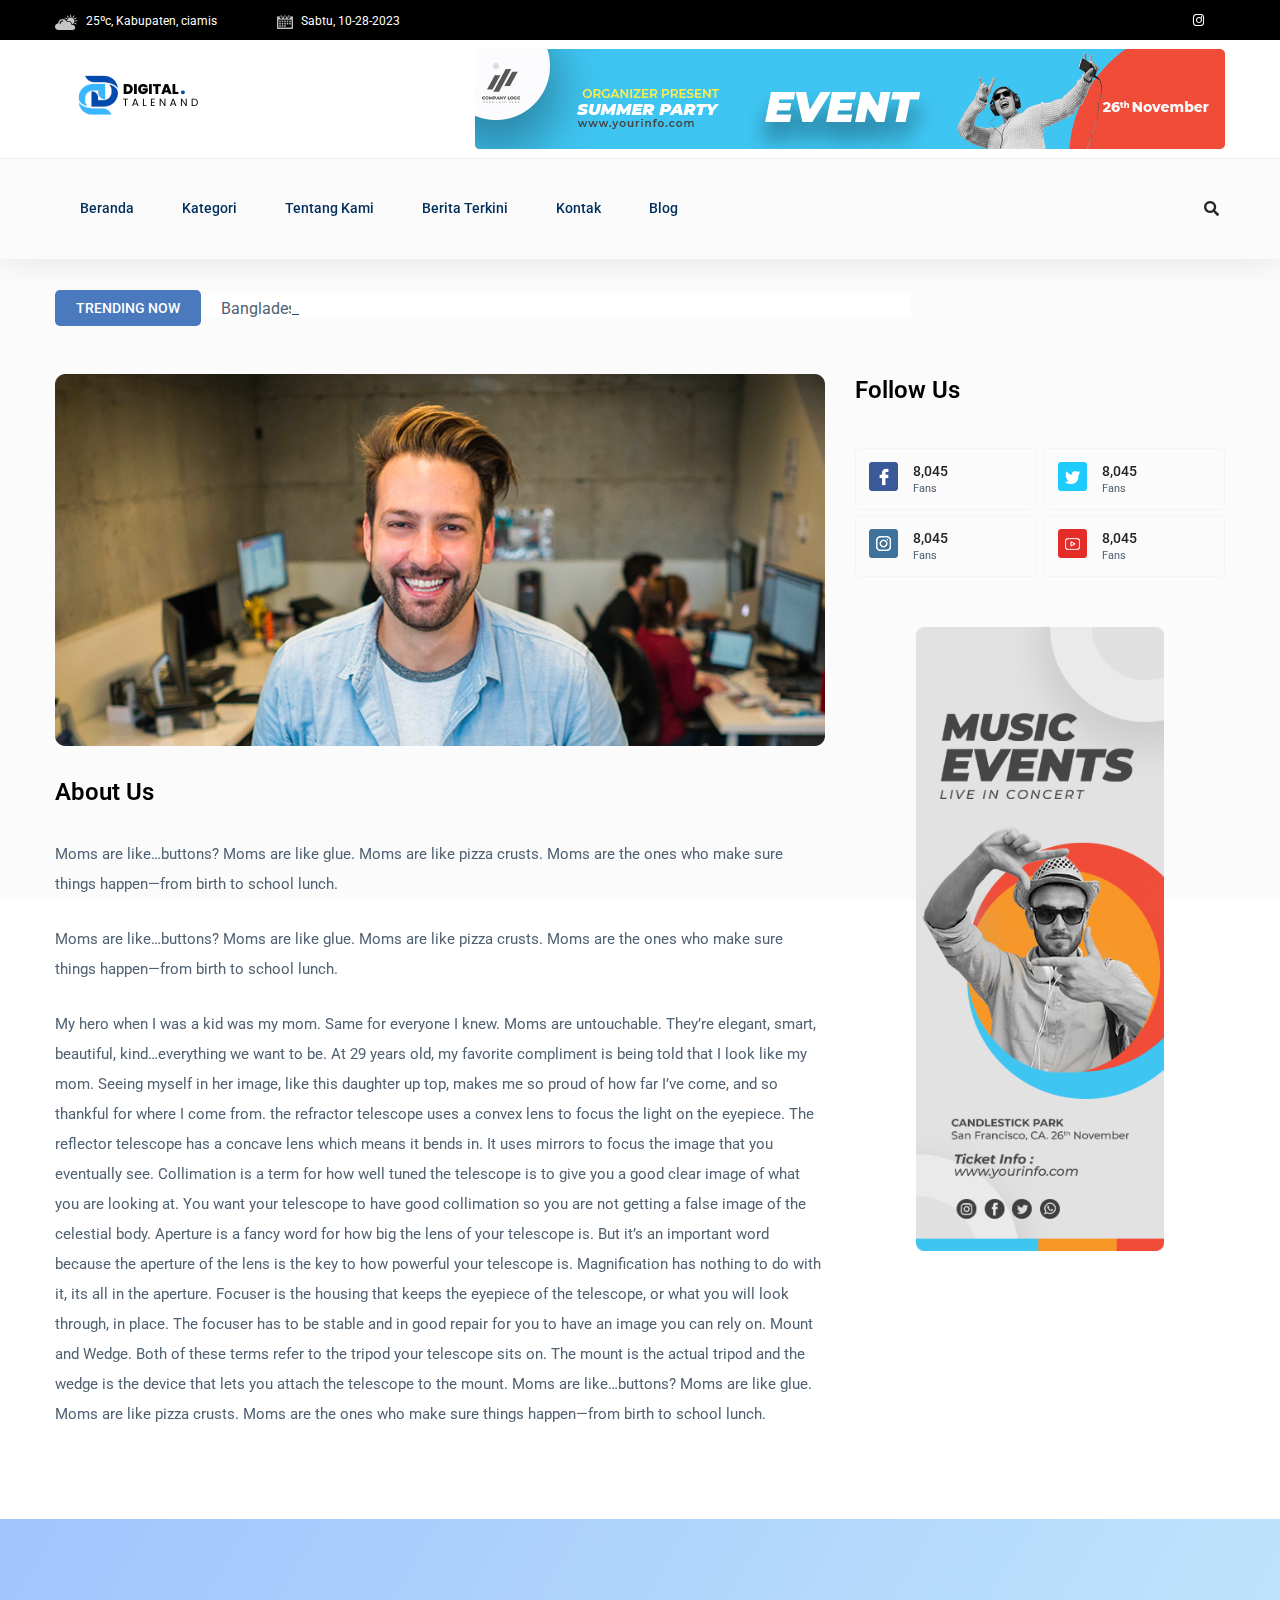
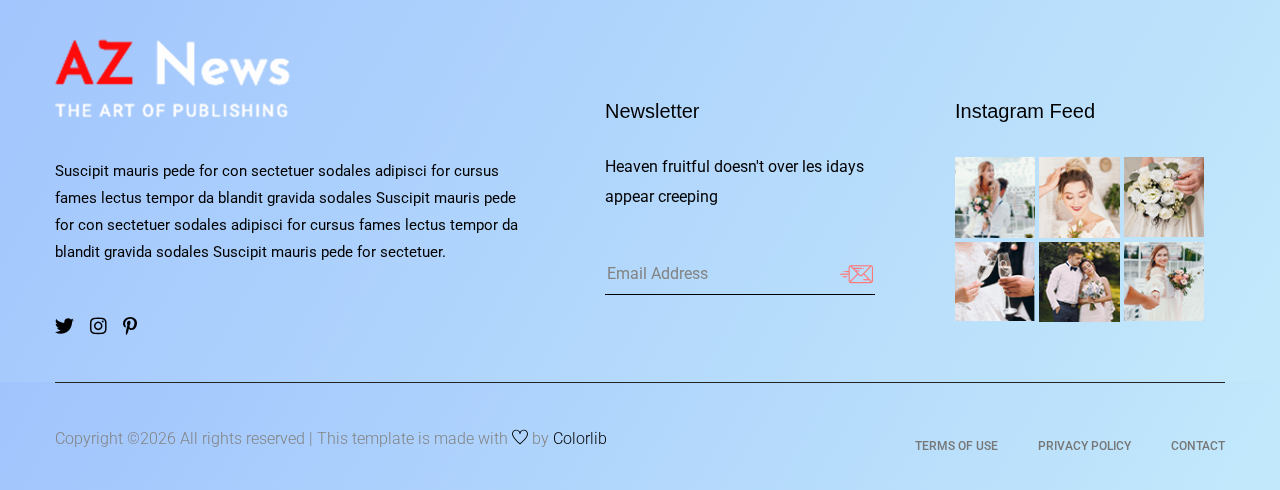
==== about.html @ 8aee2a00 "asas" ====
<!doctype html>
<html class="no-js" lang="zxx">
    <head>
        <meta charset="utf-8">
        <meta http-equiv="x-ua-compatible" content="ie=edge">
         <title>News HTML-5 Template </title>
        <meta name="description" content="">
        <meta name="viewport" content="width=device-width, initial-scale=1">
        <link rel="manifest" href="site.webmanifest">
		<link rel="shortcut icon" type="image/x-icon" href="assets/img/favicon.ico">
		<!-- CSS here -->
            <link rel="stylesheet" href="assets/css/bootstrap.min.css">
            <link rel="stylesheet" href="assets/css/owl.carousel.min.css">
            <link rel="stylesheet" href="assets/css/ticker-style.css">
            <link rel="stylesheet" href="assets/css/flaticon.css">
            <link rel="stylesheet" href="assets/css/slicknav.css">
            <link rel="stylesheet" href="assets/css/animate.min.css">
            <link rel="stylesheet" href="assets/css/magnific-popup.css">
            <link rel="stylesheet" href="assets/css/fontawesome-all.min.css">
            <link rel="stylesheet" href="assets/css/themify-icons.css">
            <link rel="stylesheet" href="assets/css/slick.css">
            <link rel="stylesheet" href="assets/css/nice-select.css">
            <link rel="stylesheet" href="assets/css/style.css">
            <link rel="stylesheet" href="assets/css/responsive.css">
   </head>

   <body>
       
    <div id="preloader-active">
        <div class="preloader d-flex align-items-center justify-content-center">
            <div class="preloader-inner position-relative">
                <div class="preloader-circle"></div>
                <div class="preloader-img pere-text">
                    <!-- <img src="assets/img/logo/logodigitalenand.png" alt="Logo Digital Talenand"> -->
                    <i class='bx bx-loader-circle bx-spin bx-lg' style="color: #086FFF;"></i>
                </div>
            </div>
        </div>
    </div> 
    <!-- Preloader Start -->

    <header>
        <!-- Header Start -->
       <div class="header-area">
            <div class="main-header ">
                <div class="header-top black-bg d-none d-md-block">
                   <div class="container">
                       <div class="col-xl-12">
                            <div class="row d-flex justify-content-between align-items-center">
                                <div class="header-info-left">
                                    <ul>     
                                        <li><img src="assets/img/icon/header_icon1.png" alt="">25ºc, Kabupaten, ciamis</li>
                                        <li><img src="assets/img/icon/header_icon2.png" alt="">Sabtu, 10-28-2023</li>
                                    </ul>
                                </div>
                                <div class="header-info-right">
                                    <ul class="header-social">    
                                        <li><a href="https://www.tiktok.com/@smkn1ciamis"  target="_blank"><i class='bx bxl-tiktok'></i></a></li>
                                        <li><a href="https://www.instagram.com/smknegeri1ciamis/" target="_blank"><i class="fab fa-instagram"></i></a></li>
                                        <li> <a href="https://www.youtube.com/@MultimediaSMKNegeri1Ciamis" target="_blank"><i class='bx bxl-youtube'></i></a></li>
                                    </ul>
                                </div>
                            </div>
                       </div>
                   </div>
                </div>
                <div class="header-mid d-none d-md-block">
                   <div class="container">
                        <div class="row d-flex align-items-center">
                            <!-- Logo -->
                            <div class="col-xl-3 col-lg-3 col-md-3">
                                <div class="logo">
                                    <a href="index.html"><img src="assets/img/logo/logodigitalenand.png" alt=""></a>
                                </div>
                            </div>
                            <div class="col-xl-9 col-lg-9 col-md-9">
                                <div class="header-banner f-right ">
                                    <img src="assets/img/hero/header_card.jpg" alt="">
                                </div>
                            </div>
                        </div>
                   </div>
                </div>
               <div class="header-bottom header-sticky">
                    <div class="container">
                        <div class="row align-items-center">
                            <div class="col-xl-10 col-lg-10 col-md-12 header-flex">
                                <!-- sticky -->
                                    <div class="sticky-logo">
                                        <a href="index.html"><img src="assets/img/logo/logodigitalenand.png" alt=""></a>
                                    </div>
                                <!-- Main-menu -->
                                <div class="main-menu d-none d-md-block">
                                    <nav>                  
                                        <ul id="navigation">    
                                            <li><a href="index.html"><i class='bx bx-home bx bx-xs' style="margin-right: 6px; display: inline-block;"></i>Beranda</a></li>
                                            <li><a href="categori.html"><i class='bx bxs-category bx-xs' style="margin-right: 6px; display: inline-block;"></i>Kategori</a></li>
                                            <li><a href="about.html"><i class='bx bx-infinite bx-xm' style="margin-right: 6px; display: inline-block;"></i>Tentang Kami</a></li>
                                            <li><a href="latest_news.html"><i class='bx bx-news bx-xs' style="margin-right: 6px; display: inline-block;"></i>Berita Terkini</a></li>
                                            <li><a href="contact.html"><i class='bx bxs-contact bx-xs' style="margin-right: 6px; display: inline-block;"></i>Kontak</a></li>
                                            <li><a href="#"><i class='bx bx-chevron-down bx-xs' style="margin-right: 6px; display: inline-block;"></i>Blog</a>
                                                <ul class="submenu">
                                                    <li><a href="elements.html">Terkait Element</a></li>
                                                    <li><a href="blog.html">Sport</a></li>
                                                    <li><a href="single-blog.html">Teknologi</a></li>
                                                    <li><a href="details.html">Detail</a></li>
                                                </ul>
                                            </li>
                                        </ul>
                                    </nav>
                                </div>
                            </div>             
                            <div class="col-xl-2 col-lg-2 col-md-4">
                                <div class="header-right-btn f-right d-none d-lg-block">
                                    <i class="fas fa-search special-tag"></i>
                                    <div class="d-inline-block search-box">
                                        <form action="#">
                                            <input type="text" placeholder="Search..." class="p-3 border border-primary rounded">
                                        </form>
                                    </div>
                                </div>
                            </div>
                            <!-- Mobile Menu -->
                            <div class="col-12">
                                <div class="mobile_menu d-block d-md-none"></div>
                            </div>
                        </div>
                    </div>
               </div>
            </div>
       </div>
        <!-- Header End -->
    </header>
    
    <main>
        <!-- About US Start -->
        <div class="about-area">
            <div class="container">
                    <!-- Hot Aimated News Tittle-->
                    <div class="row">
                        <div class="col-lg-12">
                            <div class="trending-tittle">
                                <strong>Trending now</strong>
                                <!-- <p>Rem ipsum dolor sit amet, consectetur adipisicing elit.</p> -->
                                <div class="trending-animated">
                                    <ul id="js-news" class="js-hidden">
                                        <li class="news-item">Bangladesh dolor sit amet, consectetur adipisicing elit.</li>
                                        <li class="news-item">Spondon IT sit amet, consectetur.......</li>
                                        <li class="news-item">Rem ipsum dolor sit amet, consectetur adipisicing elit.</li>
                                    </ul>
                                </div>
                                
                            </div>
                        </div>
                    </div>
                   <div class="row">
                        <div class="col-lg-8">
                            <!-- Trending Tittle -->
                                    <div class="about-right mb-90">
                                        <div class="about-img">
                                            <img src="assets/img/post/about_heor.jpg" alt="">
                                        </div>
                                        <div class="section-tittle mb-30 pt-30">
                                            <h3>About Us</h3>
                                        </div>
                                        <div class="about-prea">
                                            <p class="about-pera1 mb-25">Moms are like…buttons? Moms are like glue. Moms are like pizza crusts. Moms are the ones who make sure things happen—from birth to school lunch.</p>
                                            <p class="about-pera1 mb-25">Moms are like…buttons? Moms are like glue. Moms are like pizza crusts. Moms are the ones who make sure things happen—from birth to school lunch.</p>
                                            <p class="about-pera1 mb-25">
                                                My hero when I was a kid was my mom. Same for everyone I knew. Moms are untouchable. They’re elegant, smart, beautiful, kind…everything we want to be. At 29 years old, my favorite compliment is being told that I look like my mom. Seeing myself in her image, like this daughter up top, makes me so proud of how far I’ve come, and so thankful for where I come from.
                                                the refractor telescope uses a convex lens to focus the light on the eyepiece.
                                                The reflector telescope has a concave lens which means it bends in. It uses mirrors to focus the image that you eventually see.
                                                Collimation is a term for how well tuned the telescope is to give you a good clear image of what you are looking at. You want your telescope to have good collimation so you are not getting a false image of the celestial body.
                                                Aperture is a fancy word for how big the lens of your telescope is. But it’s an important word because the aperture of the lens is the key to how powerful your telescope is. Magnification has nothing to do with it, its all in the aperture.
                                                Focuser is the housing that keeps the eyepiece of the telescope, or what you will look through, in place. The focuser has to be stable and in good repair for you to have an image you can rely on.
                                                Mount and Wedge. Both of these terms refer to the tripod your telescope sits on. The mount is the actual tripod and the wedge is the device that lets you attach the telescope to the mount.
                                                Moms are like…buttons? Moms are like glue. Moms are like pizza crusts. Moms are the ones who make sure things happen—from birth to school lunch.</p>
                                        </div>
                                    </div>
                        </div>
                        <div class="col-lg-4">
                            <!-- Section Tittle -->
                            <div class="section-tittle mb-40">
                                <h3>Follow Us</h3>
                            </div>
                            <!-- Flow Socail -->
                            <div class="single-follow mb-45">
                                <div class="single-box">
                                    <div class="follow-us d-flex align-items-center">
                                        <div class="follow-social">
                                            <a href="#"><img src="assets/img/news/icon-fb.png" alt=""></a>
                                        </div>
                                        <div class="follow-count">  
                                            <span>8,045</span>
                                            <p>Fans</p>
                                        </div>
                                    </div> 
                                    <div class="follow-us d-flex align-items-center">
                                        <div class="follow-social">
                                            <a href="#"><img src="assets/img/news/icon-tw.png" alt=""></a>
                                        </div>
                                        <div class="follow-count">
                                            <span>8,045</span>
                                            <p>Fans</p>
                                        </div>
                                    </div>
                                        <div class="follow-us d-flex align-items-center">
                                        <div class="follow-social">
                                            <a href="#"><img src="assets/img/news/icon-ins.png" alt=""></a>
                                        </div>
                                        <div class="follow-count">
                                            <span>8,045</span>
                                            <p>Fans</p>
                                        </div>
                                    </div>
                                    <div class="follow-us d-flex align-items-center">
                                        <div class="follow-social">
                                            <a href="#"><img src="assets/img/news/icon-yo.png" alt=""></a>
                                        </div>
                                        <div class="follow-count">
                                            <span>8,045</span>
                                            <p>Fans</p>
                                        </div>
                                    </div>
                                </div>
                            </div>
                            <!-- New Poster -->
                            <div class="news-poster d-none d-lg-block">
                                <img src="assets/img/news/news_card.jpg" alt="">
                            </div>
                        </div>
                   </div>
            </div>
        </div>
        <!-- About US End -->
    </main>
   <footer>
       <!-- Footer Start-->
       <div class="footer-area footer-padding fix">
            <div class="container">
                <div class="row d-flex justify-content-between">
                    <div class="col-xl-5 col-lg-5 col-md-7 col-sm-12">
                        <div class="single-footer-caption">
                            <div class="single-footer-caption">
                                <!-- logo -->
                                <div class="footer-logo">
                                    <a href="index.html"><img src="assets/img/logo/logo2_footer.png" alt=""></a>
                                </div>
                                <div class="footer-tittle">
                                    <div class="footer-pera">
                                        <p>Suscipit mauris pede for con sectetuer sodales adipisci for cursus fames lectus tempor da blandit gravida sodales  Suscipit mauris pede for con sectetuer sodales adipisci for cursus fames lectus tempor da blandit gravida sodales  Suscipit mauris pede for sectetuer.</p>
                                    </div>
                                </div>
                                <!-- social -->
                                <div class="footer-social">
                                    <a href="#"><i class="fab fa-twitter"></i></a>
                                    <a href="#"><i class="fab fa-instagram"></i></a>
                                    <a href="#"><i class="fab fa-pinterest-p"></i></a>
                                </div>
                            </div>
                        </div>
                    </div>
                    <div class="col-xl-3 col-lg-3 col-md-4  col-sm-6">
                        <div class="single-footer-caption mt-60">
                            <div class="footer-tittle">
                                <h4>Newsletter</h4>
                                <p>Heaven fruitful doesn't over les idays appear creeping</p>
                                <!-- Form -->
                                <div class="footer-form" >
                                    <div id="mc_embed_signup">
                                        <form target="_blank" action="https://spondonit.us12.list-manage.com/subscribe/post?u=1462626880ade1ac87bd9c93a&amp;id=92a4423d01"
                                        method="get" class="subscribe_form relative mail_part">
                                            <input type="email" name="email" id="newsletter-form-email" placeholder="Email Address"
                                            class="placeholder hide-on-focus" onfocus="this.placeholder = ''"
                                            onblur="this.placeholder = ' Email Address '">
                                            <div class="form-icon">
                                            <button type="submit" name="submit" id="newsletter-submit"
                                            class="email_icon newsletter-submit button-contactForm"><img src="assets/img/logo/form-iocn.png" alt=""></button>
                                            </div>
                                            <div class="mt-10 info"></div>
                                        </form>
                                    </div>
                                </div>
                            </div>
                        </div>
                    </div>
                    <div class="col-xl-3 col-lg-3 col-md-5 col-sm-6">
                        <div class="single-footer-caption mb-50 mt-60">
                            <div class="footer-tittle">
                                <h4>Instagram Feed</h4>
                            </div>
                            <div class="instagram-gellay">
                                <ul class="insta-feed">
                                    <li><a href="#"><img src="assets/img/post/instra1.jpg" alt=""></a></li>
                                    <li><a href="#"><img src="assets/img/post/instra2.jpg" alt=""></a></li>
                                    <li><a href="#"><img src="assets/img/post/instra3.jpg" alt=""></a></li>
                                    <li><a href="#"><img src="assets/img/post/instra4.jpg" alt=""></a></li>
                                    <li><a href="#"><img src="assets/img/post/instra5.jpg" alt=""></a></li>
                                    <li><a href="#"><img src="assets/img/post/instra6.jpg" alt=""></a></li>
                                </ul>
                            </div>
                        </div>
                    </div>
                </div>
            </div>
        </div>
       <!-- footer-bottom aera -->
       <div class="footer-bottom-area">
           <div class="container">
               <div class="footer-border">
                    <div class="row d-flex align-items-center justify-content-between">
                        <div class="col-lg-6">
                            <div class="footer-copy-right">
                                <p><!-- Link back to Colorlib can't be removed. Template is licensed under CC BY 3.0. -->
  Copyright &copy;<script>document.write(new Date().getFullYear());</script> All rights reserved | This template is made with <i class="ti-heart" aria-hidden="true"></i> by <a href="https://colorlib.com" target="_blank">Colorlib</a>
  <!-- Link back to Colorlib can't be removed. Template is licensed under CC BY 3.0. --></p>
                            </div>
                        </div>
                        <div class="col-lg-6">
                            <div class="footer-menu f-right">
                                <ul>                             
                                    <li><a href="#">Terms of use</a></li>
                                    <li><a href="#">Privacy Policy</a></li>
                                    <li><a href="#">Contact</a></li>
                                </ul>
                            </div>
                        </div>
                    </div>
               </div>
           </div>
       </div>
       <!-- Footer End-->
   </footer>
   
	<!-- JS here -->
	
		<!-- All JS Custom Plugins Link Here here -->
        <script src="./assets/js/vendor/modernizr-3.5.0.min.js"></script>
		<!-- Jquery, Popper, Bootstrap -->
		<script src="./assets/js/vendor/jquery-1.12.4.min.js"></script>
        <script src="./assets/js/popper.min.js"></script>
        <script src="./assets/js/bootstrap.min.js"></script>
	    <!-- Jquery Mobile Menu -->
        <script src="./assets/js/jquery.slicknav.min.js"></script>

		<!-- Jquery Slick , Owl-Carousel Plugins -->
        <script src="./assets/js/owl.carousel.min.js"></script>
        <script src="./assets/js/slick.min.js"></script>
        <!-- Date Picker -->
        <script src="./assets/js/gijgo.min.js"></script>
		<!-- One Page, Animated-HeadLin -->
        <script src="./assets/js/wow.min.js"></script>
		<script src="./assets/js/animated.headline.js"></script>
        <script src="./assets/js/jquery.magnific-popup.js"></script>

        <!-- Breaking New Pluging -->
        <script src="./assets/js/jquery.ticker.js"></script>
        <script src="./assets/js/site.js"></script>

		<!-- Scrollup, nice-select, sticky -->
        <script src="./assets/js/jquery.scrollUp.min.js"></script>
        <script src="./assets/js/jquery.nice-select.min.js"></script>
		<script src="./assets/js/jquery.sticky.js"></script>
        
        <!-- contact js -->
        <script src="./assets/js/contact.js"></script>
        <script src="./assets/js/jquery.form.js"></script>
        <script src="./assets/js/jquery.validate.min.js"></script>
        <script src="./assets/js/mail-script.js"></script>
        <script src="./assets/js/jquery.ajaxchimp.min.js"></script>
        
		<!-- Jquery Plugins, main Jquery -->	
        <script src="./assets/js/plugins.js"></script>
        <script src="./assets/js/main.js"></script>
    </body>
</html>
---- assets/css/ticker-style.css ----
/* Ticker Styling */
.ticker-wrapper.has-js {
    margin: 0;
    padding: 0;
    width: 780px;
    height: 32px;
    display: block;
    -webkit-border-radius: 15px;
    -moz-border-radius: 15px;
    border-radius: 15px;
    background-color:inherit;
    font-size: inherit;
}
.ticker {
    width: 710px;
    height: 23px;
    display: block;
    position: relative;
    overflow: hidden;
    background-color: #fff;
    @media #{$xs}{
        width: 200px;
    }
}
.ticker-title {
padding-top: 9px;
color: #990000;
font-weight: bold;
background-color: #fff;
text-transform: capitalize;
}
.ticker-content {
    margin: 0px;
    /* padding-top: 9px; */
    position: absolute;
    color: #506172;
    font-weight: normal;
    background-color: #fff;
    overflow: hidden;
    white-space: nowrap;
    font-family: "Roboto",sans-serif;
    font-size: 16px;
}
.ticker-content:focus {
 none;
}
.ticker-content a {
text-decoration: none;
color: #1F527B;
}
.ticker-content a:hover {
text-decoration: underline;
color: #0D3059;
}
.ticker-swipe {
padding-top: 9px;
position: absolute;
top: 0px;
background-color: #fff;
display: block;
width: 800px;
height: 23px;
}
.ticker-swipe span {
margin-left: 1px;
background-color: #fff;
border-bottom: 1px solid #1F527B;
height: 12px;
width: 7px;
display: block;
}
.ticker-controls {
padding: 8px 0px 0px 0px;
list-style-type: none;
float: left;
}
.ticker-controls li {
padding: 0px;
margin-left: 5px;
float: left;
cursor: pointer;
height: 16px;
width: 16px;
display: block;
}

.ticker-controls li.jnt-play-pause {
background-image: url('../images/controls.png');
background-position: 32px 16px;
}
.ticker-controls li.jnt-play-pause.over {
background-position: 32px 32px;
}
.ticker-controls li.jnt-play-pause.down {
background-position: 32px 0px;
}
.ticker-controls li.jnt-play-pause.paused {
background-image: url('../images/controls.png');
background-position: 48px 16px;
}
.ticker-controls li.jnt-play-pause.paused.over {
background-position: 48px 32px;
}
.ticker-controls li.jnt-play-pause.paused.down {
background-position: 48px 0px;
}
.ticker-controls li.jnt-prev {
background-image: url('../images/controls.png');
background-position: 0px 16px;
}
.ticker-controls li.jnt-prev.over {
background-position: 0px 32px;
}
.ticker-controls li.jnt-prev.down {
background-position: 0px 0px;
}
.ticker-controls li.jnt-next {
background-image: url('../images/controls.png');
background-position: 16px 16px;
}
.ticker-controls li.jnt-next.over {
background-position: 16px 32px;
}
.ticker-controls li.jnt-next.down {
background-position: 16px 0px;
}
.js-hidden {
display: none;
}
.no-js-news {
padding: 10px 0px 0px 45px;
color: #fff;
}
.left .ticker-swipe {
/*left: 80px;*/
}
.left .ticker-controls, .left .ticker-content, .left .ticker-title, .left .ticker {
float: left;
}
.left .ticker-controls {
padding-left: 6px;
}
.right .ticker-swipe {
/*right: 80px;*/
}
.right .ticker-controls, .right .ticker-content, .right .ticker-title, .right .ticker {
float: right;
}
.right .ticker-controls {
padding-right: 6px;
}
---- assets/css/flaticon.css ----
/*
  	Flaticon icon font: Flaticon
  	Creation date: 10/02/2020 05:05
  	*/

@font-face {
  font-family: "Flaticon";
  src: url("../fonts/Flaticon.eot");
  src: url("../fonts/Flaticon.eot?#iefix") format("embedded-opentype"),
       url("../fonts/Flaticon.woff2") format("woff2"),
       url("../fonts/Flaticon.woff") format("woff"),
       url("../fonts/Flaticon.ttf") format("truetype"),
       url("../fonts/Flaticon.svg#Flaticon") format("svg");
  font-weight: normal;
  font-style: normal;
}

@media screen and (-webkit-min-device-pixel-ratio:0) {
  @font-face {
    font-family: "Flaticon";
    src: url("../fonts/Flaticon.svg#Flaticon") format("svg");
  }
}

[class^="flaticon-"]:before, [class*=" flaticon-"]:before,
[class^="flaticon-"]:after, [class*=" flaticon-"]:after {   
  font-family: Flaticon;
}

.flaticon-arrow:before { content: "\f100"; }
---- assets/css/themify-icons.css ----
@font-face {
	font-family: 'themify';
	src:url('../fonts/themify.eot?-fvbane');


	src:url('../fonts/themify.eot?#iefix-fvbane') format('embedded-opentype'),
		url('../fonts/themify.woff?-fvbane') format('woff'),
		url('../fonts/themify.ttf?-fvbane') format('truetype'),
		url('../fonts/themify.svg?-fvbane#themify') format('svg');
	font-weight: normal;
	font-style: normal;
}

[class^="ti-"], [class*=" ti-"] {
	font-family: 'themify';
	speak: none;
	font-style: normal;
	font-weight: normal;
	font-variant: normal;
	text-transform: none;
	line-height: 1;

	/* Better Font Rendering =========== */
	-webkit-font-smoothing: antialiased;
	-moz-osx-font-smoothing: grayscale;
}

.ti-wand:before {
	content: "\e600";
}
.ti-volume:before {
	content: "\e601";
}
.ti-user:before {
	content: "\e602";
}
.ti-unlock:before {
	content: "\e603";
}
.ti-unlink:before {
	content: "\e604";
}
.ti-trash:before {
	content: "\e605";
}
.ti-thought:before {
	content: "\e606";
}
.ti-target:before {
	content: "\e607";
}
.ti-tag:before {
	content: "\e608";
}
.ti-tablet:before {
	content: "\e609";
}
.ti-star:before {
	content: "\e60a";
}
.ti-spray:before {
	content: "\e60b";
}
.ti-signal:before {
	content: "\e60c";
}
.ti-shopping-cart:before {
	content: "\e60d";
}
.ti-shopping-cart-full:before {
	content: "\e60e";
}
.ti-settings:before {
	content: "\e60f";
}
.ti-search:before {
	content: "\e610";
}
.ti-zoom-in:before {
	content: "\e611";
}
.ti-zoom-out:before {
	content: "\e612";
}
.ti-cut:before {
	content: "\e613";
}
.ti-ruler:before {
	content: "\e614";
}
.ti-ruler-pencil:before {
	content: "\e615";
}
.ti-ruler-alt:before {
	content: "\e616";
}
.ti-bookmark:before {
	content: "\e617";
}
.ti-bookmark-alt:before {
	content: "\e618";
}
.ti-reload:before {
	content: "\e619";
}
.ti-plus:before {
	content: "\e61a";
}
.ti-pin:before {
	content: "\e61b";
}
.ti-pencil:before {
	content: "\e61c";
}
.ti-pencil-alt:before {
	content: "\e61d";
}
.ti-paint-roller:before {
	content: "\e61e";
}
.ti-paint-bucket:before {
	content: "\e61f";
}
.ti-na:before {
	content: "\e620";
}
.ti-mobile:before {
	content: "\e621";
}
.ti-minus:before {
	content: "\e622";
}
.ti-medall:before {
	content: "\e623";
}
.ti-medall-alt:before {
	content: "\e624";
}
.ti-marker:before {
	content: "\e625";
}
.ti-marker-alt:before {
	content: "\e626";
}
.ti-arrow-up:before {
	content: "\e627";
}
.ti-arrow-right:before {
	content: "\e628";
}
.ti-arrow-left:before {
	content: "\e629";
}
.ti-arrow-down:before {
	content: "\e62a";
}
.ti-lock:before {
	content: "\e62b";
}
.ti-location-arrow:before {
	content: "\e62c";
}
.ti-link:before {
	content: "\e62d";
}
.ti-layout:before {
	content: "\e62e";
}
.ti-layers:before {
	content: "\e62f";
}
.ti-layers-alt:before {
	content: "\e630";
}
.ti-key:before {
	content: "\e631";
}
.ti-import:before {
	content: "\e632";
}
.ti-image:before {
	content: "\e633";
}
.ti-heart:before {
	content: "\e634";
}
.ti-heart-broken:before {
	content: "\e635";
}
.ti-hand-stop:before {
	content: "\e636";
}
.ti-hand-open:before {
	content: "\e637";
}
.ti-hand-drag:before {
	content: "\e638";
}
.ti-folder:before {
	content: "\e639";
}
.ti-flag:before {
	content: "\e63a";
}
.ti-flag-alt:before {
	content: "\e63b";
}
.ti-flag-alt-2:before {
	content: "\e63c";
}
.ti-eye:before {
	content: "\e63d";
}
.ti-export:before {
	content: "\e63e";
}
.ti-exchange-vertical:before {
	content: "\e63f";
}
.ti-desktop:before {
	content: "\e640";
}
.ti-cup:before {
	content: "\e641";
}
.ti-crown:before {
	content: "\e642";
}
.ti-comments:before {
	content: "\e643";
}
.ti-comment:before {
	content: "\e644";
}
.ti-comment-alt:before {
	content: "\e645";
}
.ti-close:before {
	content: "\e646";
}
.ti-clip:before {
	content: "\e647";
}
.ti-angle-up:before {
	content: "\e648";
}
.ti-angle-right:before {
	content: "\e649";
}
.ti-angle-left:before {
	content: "\e64a";
}
.ti-angle-down:before {
	content: "\e64b";
}
.ti-check:before {
	content: "\e64c";
}
.ti-check-box:before {
	content: "\e64d";
}
.ti-camera:before {
	content: "\e64e";
}
.ti-announcement:before {
	content: "\e64f";
}
.ti-brush:before {
	content: "\e650";
}
.ti-briefcase:before {
	content: "\e651";
}
.ti-bolt:before {
	content: "\e652";
}
.ti-bolt-alt:before {
	content: "\e653";
}
.ti-blackboard:before {
	content: "\e654";
}
.ti-bag:before {
	content: "\e655";
}
.ti-move:before {
	content: "\e656";
}
.ti-arrows-vertical:before {
	content: "\e657";
}
.ti-arrows-horizontal:before {
	content: "\e658";
}
.ti-fullscreen:before {
	content: "\e659";
}
.ti-arrow-top-right:before {
	content: "\e65a";
}
.ti-arrow-top-left:before {
	content: "\e65b";
}
.ti-arrow-circle-up:before {
	content: "\e65c";
}
.ti-arrow-circle-right:before {
	content: "\e65d";
}
.ti-arrow-circle-left:before {
	content: "\e65e";
}
.ti-arrow-circle-down:before {
	content: "\e65f";
}
.ti-angle-double-up:before {
	content: "\e660";
}
.ti-angle-double-right:before {
	content: "\e661";
}
.ti-angle-double-left:before {
	content: "\e662";
}
.ti-angle-double-down:before {
	content: "\e663";
}
.ti-zip:before {
	content: "\e664";
}
.ti-world:before {
	content: "\e665";
}
.ti-wheelchair:before {
	content: "\e666";
}
.ti-view-list:before {
	content: "\e667";
}
.ti-view-list-alt:before {
	content: "\e668";
}
.ti-view-grid:before {
	content: "\e669";
}
.ti-uppercase:before {
	content: "\e66a";
}
.ti-upload:before {
	content: "\e66b";
}
.ti-underline:before {
	content: "\e66c";
}
.ti-truck:before {
	content: "\e66d";
}
.ti-timer:before {
	content: "\e66e";
}
.ti-ticket:before {
	content: "\e66f";
}
.ti-thumb-up:before {
	content: "\e670";
}
.ti-thumb-down:before {
	content: "\e671";
}
.ti-text:before {
	content: "\e672";
}
.ti-stats-up:before {
	content: "\e673";
}
.ti-stats-down:before {
	content: "\e674";
}
.ti-split-v:before {
	content: "\e675";
}
.ti-split-h:before {
	content: "\e676";
}
.ti-smallcap:before {
	content: "\e677";
}
.ti-shine:before {
	content: "\e678";
}
.ti-shift-right:before {
	content: "\e679";
}
.ti-shift-left:before {
	content: "\e67a";
}
.ti-shield:before {
	content: "\e67b";
}
.ti-notepad:before {
	content: "\e67c";
}
.ti-server:before {
	content: "\e67d";
}
.ti-quote-right:before {
	content: "\e67e";
}
.ti-quote-left:before {
	content: "\e67f";
}
.ti-pulse:before {
	content: "\e680";
}
.ti-printer:before {
	content: "\e681";
}
.ti-power-off:before {
	content: "\e682";
}
.ti-plug:before {
	content: "\e683";
}
.ti-pie-chart:before {
	content: "\e684";
}
.ti-paragraph:before {
	content: "\e685";
}
.ti-panel:before {
	content: "\e686";
}
.ti-package:before {
	content: "\e687";
}
.ti-music:before {
	content: "\e688";
}
.ti-music-alt:before {
	content: "\e689";
}
.ti-mouse:before {
	content: "\e68a";
}
.ti-mouse-alt:before {
	content: "\e68b";
}
.ti-money:before {
	content: "\e68c";
}
.ti-microphone:before {
	content: "\e68d";
}
.ti-menu:before {
	content: "\e68e";
}
.ti-menu-alt:before {
	content: "\e68f";
}
.ti-map:before {
	content: "\e690";
}
.ti-map-alt:before {
	content: "\e691";
}
.ti-loop:before {
	content: "\e692";
}
.ti-location-pin:before {
	content: "\e693";
}
.ti-list:before {
	content: "\e694";
}
.ti-light-bulb:before {
	content: "\e695";
}
.ti-Italic:before {
	content: "\e696";
}
.ti-info:before {
	content: "\e697";
}
.ti-infinite:before {
	content: "\e698";
}
.ti-id-badge:before {
	content: "\e699";
}
.ti-hummer:before {
	content: "\e69a";
}
.ti-home:before {
	content: "\e69b";
}
.ti-help:before {
	content: "\e69c";
}
.ti-headphone:before {
	content: "\e69d";
}
.ti-harddrives:before {
	content: "\e69e";
}
.ti-harddrive:before {
	content: "\e69f";
}
.ti-gift:before {
	content: "\e6a0";
}
.ti-game:before {
	content: "\e6a1";
}
.ti-filter:before {
	content: "\e6a2";
}
.ti-files:before {
	content: "\e6a3";
}
.ti-file:before {
	content: "\e6a4";
}
.ti-eraser:before {
	content: "\e6a5";
}
.ti-envelope:before {
	content: "\e6a6";
}
.ti-download:before {
	content: "\e6a7";
}
.ti-direction:before {
	content: "\e6a8";
}
.ti-direction-alt:before {
	content: "\e6a9";
}
.ti-dashboard:before {
	content: "\e6aa";
}
.ti-control-stop:before {
	content: "\e6ab";
}
.ti-control-shuffle:before {
	content: "\e6ac";
}
.ti-control-play:before {
	content: "\e6ad";
}
.ti-control-pause:before {
	content: "\e6ae";
}
.ti-control-forward:before {
	content: "\e6af";
}
.ti-control-backward:before {
	content: "\e6b0";
}
.ti-cloud:before {
	content: "\e6b1";
}
.ti-cloud-up:before {
	content: "\e6b2";
}
.ti-cloud-down:before {
	content: "\e6b3";
}
.ti-clipboard:before {
	content: "\e6b4";
}
.ti-car:before {
	content: "\e6b5";
}
.ti-calendar:before {
	content: "\e6b6";
}
.ti-book:before {
	content: "\e6b7";
}
.ti-bell:before {
	content: "\e6b8";
}
.ti-basketball:before {
	content: "\e6b9";
}
.ti-bar-chart:before {
	content: "\e6ba";
}
.ti-bar-chart-alt:before {
	content: "\e6bb";
}
.ti-back-right:before {
	content: "\e6bc";
}
.ti-back-left:before {
	content: "\e6bd";
}
.ti-arrows-corner:before {
	content: "\e6be";
}
.ti-archive:before {
	content: "\e6bf";
}
.ti-anchor:before {
	content: "\e6c0";
}
.ti-align-right:before {
	content: "\e6c1";
}
.ti-align-left:before {
	content: "\e6c2";
}
.ti-align-justify:before {
	content: "\e6c3";
}
.ti-align-center:before {
	content: "\e6c4";
}
.ti-alert:before {
	content: "\e6c5";
}
.ti-alarm-clock:before {
	content: "\e6c6";
}
.ti-agenda:before {
	content: "\e6c7";
}
.ti-write:before {
	content: "\e6c8";
}
.ti-window:before {
	content: "\e6c9";
}
.ti-widgetized:before {
	content: "\e6ca";
}
.ti-widget:before {
	content: "\e6cb";
}
.ti-widget-alt:before {
	content: "\e6cc";
}
.ti-wallet:before {
	content: "\e6cd";
}
.ti-video-clapper:before {
	content: "\e6ce";
}
.ti-video-camera:before {
	content: "\e6cf";
}
.ti-vector:before {
	content: "\e6d0";
}
.ti-themify-logo:before {
	content: "\e6d1";
}
.ti-themify-favicon:before {
	content: "\e6d2";
}
.ti-themify-favicon-alt:before {
	content: "\e6d3";
}
.ti-support:before {
	content: "\e6d4";
}
.ti-stamp:before {
	content: "\e6d5";
}
.ti-split-v-alt:before {
	content: "\e6d6";
}
.ti-slice:before {
	content: "\e6d7";
}
.ti-shortcode:before {
	content: "\e6d8";
}
.ti-shift-right-alt:before {
	content: "\e6d9";
}
.ti-shift-left-alt:before {
	content: "\e6da";
}
.ti-ruler-alt-2:before {
	content: "\e6db";
}
.ti-receipt:before {
	content: "\e6dc";
}
.ti-pin2:before {
	content: "\e6dd";
}
.ti-pin-alt:before {
	content: "\e6de";
}
.ti-pencil-alt2:before {
	content: "\e6df";
}
.ti-palette:before {
	content: "\e6e0";
}
.ti-more:before {
	content: "\e6e1";
}
.ti-more-alt:before {
	content: "\e6e2";
}
.ti-microphone-alt:before {
	content: "\e6e3";
}
.ti-magnet:before {
	content: "\e6e4";
}
.ti-line-double:before {
	content: "\e6e5";
}
.ti-line-dotted:before {
	content: "\e6e6";
}
.ti-line-dashed:before {
	content: "\e6e7";
}
.ti-layout-width-full:before {
	content: "\e6e8";
}
.ti-layout-width-default:before {
	content: "\e6e9";
}
.ti-layout-width-default-alt:before {
	content: "\e6ea";
}
.ti-layout-tab:before {
	content: "\e6eb";
}
.ti-layout-tab-window:before {
	content: "\e6ec";
}
.ti-layout-tab-v:before {
	content: "\e6ed";
}
.ti-layout-tab-min:before {
	content: "\e6ee";
}
.ti-layout-slider:before {
	content: "\e6ef";
}
.ti-layout-slider-alt:before {
	content: "\e6f0";
}
.ti-layout-sidebar-right:before {
	content: "\e6f1";
}
.ti-layout-sidebar-none:before {
	content: "\e6f2";
}
.ti-layout-sidebar-left:before {
	content: "\e6f3";
}
.ti-layout-placeholder:before {
	content: "\e6f4";
}
.ti-layout-menu:before {
	content: "\e6f5";
}
.ti-layout-menu-v:before {
	content: "\e6f6";
}
.ti-layout-menu-separated:before {
	content: "\e6f7";
}
.ti-layout-menu-full:before {
	content: "\e6f8";
}
.ti-layout-media-right-alt:before {
	content: "\e6f9";
}
.ti-layout-media-right:before {
	content: "\e6fa";
}
.ti-layout-media-overlay:before {
	content: "\e6fb";
}
.ti-layout-media-overlay-alt:before {
	content: "\e6fc";
}
.ti-layout-media-overlay-alt-2:before {
	content: "\e6fd";
}
.ti-layout-media-left-alt:before {
	content: "\e6fe";
}
.ti-layout-media-left:before {
	content: "\e6ff";
}
.ti-layout-media-center-alt:before {
	content: "\e700";
}
.ti-layout-media-center:before {
	content: "\e701";
}
.ti-layout-list-thumb:before {
	content: "\e702";
}
.ti-layout-list-thumb-alt:before {
	content: "\e703";
}
.ti-layout-list-post:before {
	content: "\e704";
}
.ti-layout-list-large-image:before {
	content: "\e705";
}
.ti-layout-line-solid:before {
	content: "\e706";
}
.ti-layout-grid4:before {
	content: "\e707";
}
.ti-layout-grid3:before {
	content: "\e708";
}
.ti-layout-grid2:before {
	content: "\e709";
}
.ti-layout-grid2-thumb:before {
	content: "\e70a";
}
.ti-layout-cta-right:before {
	content: "\e70b";
}
.ti-layout-cta-left:before {
	content: "\e70c";
}
.ti-layout-cta-center:before {
	content: "\e70d";
}
.ti-layout-cta-btn-right:before {
	content: "\e70e";
}
.ti-layout-cta-btn-left:before {
	content: "\e70f";
}
.ti-layout-column4:before {
	content: "\e710";
}
.ti-layout-column3:before {
	content: "\e711";
}
.ti-layout-column2:before {
	content: "\e712";
}
.ti-layout-accordion-separated:before {
	content: "\e713";
}
.ti-layout-accordion-merged:before {
	content: "\e714";
}
.ti-layout-accordion-list:before {
	content: "\e715";
}
.ti-ink-pen:before {
	content: "\e716";
}
.ti-info-alt:before {
	content: "\e717";
}
.ti-help-alt:before {
	content: "\e718";
}
.ti-headphone-alt:before {
	content: "\e719";
}
.ti-hand-point-up:before {
	content: "\e71a";
}
.ti-hand-point-right:before {
	content: "\e71b";
}
.ti-hand-point-left:before {
	content: "\e71c";
}
.ti-hand-point-down:before {
	content: "\e71d";
}
.ti-gallery:before {
	content: "\e71e";
}
.ti-face-smile:before {
	content: "\e71f";
}
.ti-face-sad:before {
	content: "\e720";
}
.ti-credit-card:before {
	content: "\e721";
}
.ti-control-skip-forward:before {
	content: "\e722";
}
.ti-control-skip-backward:before {
	content: "\e723";
}
.ti-control-record:before {
	content: "\e724";
}
.ti-control-eject:before {
	content: "\e725";
}
.ti-comments-smiley:before {
	content: "\e726";
}
.ti-brush-alt:before {
	content: "\e727";
}
.ti-youtube:before {
	content: "\e728";
}
.ti-vimeo:before {
	content: "\e729";
}
.ti-twitter:before {
	content: "\e72a";
}
.ti-time:before {
	content: "\e72b";
}
.ti-tumblr:before {
	content: "\e72c";
}
.ti-skype:before {
	content: "\e72d";
}
.ti-share:before {
	content: "\e72e";
}
.ti-share-alt:before {
	content: "\e72f";
}
.ti-rocket:before {
	content: "\e730";
}
.ti-pinterest:before {
	content: "\e731";
}
.ti-new-window:before {
	content: "\e732";
}
.ti-microsoft:before {
	content: "\e733";
}
.ti-list-ol:before {
	content: "\e734";
}
.ti-linkedin:before {
	content: "\e735";
}
.ti-layout-sidebar-2:before {
	content: "\e736";
}
.ti-layout-grid4-alt:before {
	content: "\e737";
}
.ti-layout-grid3-alt:before {
	content: "\e738";
}
.ti-layout-grid2-alt:before {
	content: "\e739";
}
.ti-layout-column4-alt:before {
	content: "\e73a";
}
.ti-layout-column3-alt:before {
	content: "\e73b";
}
.ti-layout-column2-alt:before {
	content: "\e73c";
}
.ti-instagram:before {
	content: "\e73d";
}
.ti-google:before {
	content: "\e73e";
}
.ti-github:before {
	content: "\e73f";
}
.ti-flickr:before {
	content: "\e740";
}
.ti-facebook:before {
	content: "\e741";
}
.ti-dropbox:before {
	content: "\e742";
}
.ti-dribbble:before {
	content: "\e743";
}
.ti-apple:before {
	content: "\e744";
}
.ti-android:before {
	content: "\e745";
}
.ti-save:before {
	content: "\e746";
}
.ti-save-alt:before {
	content: "\e747";
}
.ti-yahoo:before {
	content: "\e748";
}
.ti-wordpress:before {
	content: "\e749";
}
.ti-vimeo-alt:before {
	content: "\e74a";
}
.ti-twitter-alt:before {
	content: "\e74b";
}
.ti-tumblr-alt:before {
	content: "\e74c";
}
.ti-trello:before {
	content: "\e74d";
}
.ti-stack-overflow:before {
	content: "\e74e";
}
.ti-soundcloud:before {
	content: "\e74f";
}
.ti-sharethis:before {
	content: "\e750";
}
.ti-sharethis-alt:before {
	content: "\e751";
}
.ti-reddit:before {
	content: "\e752";
}
.ti-pinterest-alt:before {
	content: "\e753";
}
.ti-microsoft-alt:before {
	content: "\e754";
}
.ti-linux:before {
	content: "\e755";
}
.ti-jsfiddle:before {
	content: "\e756";
}
.ti-joomla:before {
	content: "\e757";
}
.ti-html5:before {
	content: "\e758";
}
.ti-flickr-alt:before {
	content: "\e759";
}
.ti-email:before {
	content: "\e75a";
}
.ti-drupal:before {
	content: "\e75b";
}
.ti-dropbox-alt:before {
	content: "\e75c";
}
.ti-css3:before {
	content: "\e75d";
}
.ti-rss:before {
	content: "\e75e";
}
.ti-rss-alt:before {
	content: "\e75f";
}
---- assets/css/nice-select.css ----
.nice-select {
  -webkit-tap-highlight-color: transparent;
  background-color: #fff;
  border-radius: 5px;
  border: solid 1px #e8e8e8;
  box-sizing: border-box;
  clear: both;
  cursor: pointer;
  display: block;
  float: left;
  font-family: inherit;
  font-size: 14px;
  font-weight: normal;
  height: 42px;
  line-height: 40px;
  outline: none;
  padding-left: 18px;
  padding-right: 30px;
  position: relative;
  text-align: left !important;
  -webkit-transition: all 0.2s ease-in-out;
  transition: all 0.2s ease-in-out;
  -webkit-user-select: none;
     -moz-user-select: none;
      -ms-user-select: none;
          user-select: none;
  white-space: nowrap;
  width: auto; }
  .nice-select:hover {
    border-color: #dbdbdb; }
  .nice-select:active, .nice-select.open, .nice-select:focus {
    border-color: #999; }
  .nice-select:after {
    border-bottom: 2px solid #999;
    border-right: 2px solid #999;
    content: '';
    display: block;
    height: 5px;
    margin-top: -4px;
    pointer-events: none;
    position: absolute;
    right: 12px;
    top: 50%;
    -webkit-transform-origin: 66% 66%;
        -ms-transform-origin: 66% 66%;
            transform-origin: 66% 66%;
    -webkit-transform: rotate(45deg);
        -ms-transform: rotate(45deg);
            transform: rotate(45deg);
    -webkit-transition: all 0.15s ease-in-out;
    transition: all 0.15s ease-in-out;
    width: 5px; }
  .nice-select.open:after {
    -webkit-transform: rotate(-135deg);
        -ms-transform: rotate(-135deg);
            transform: rotate(-135deg); }
  .nice-select.open .list {
    opacity: 1;
    pointer-events: auto;
    -webkit-transform: scale(1) translateY(0);
        -ms-transform: scale(1) translateY(0);
            transform: scale(1) translateY(0); }
  .nice-select.disabled {
    border-color: #ededed;
    color: #999;
    pointer-events: none; }
    .nice-select.disabled:after {
      border-color: #cccccc; }
  .nice-select.wide {
    width: 100%; }
    .nice-select.wide .list {
      left: 0 !important;
      right: 0 !important; }
  .nice-select.right {
    float: right; }
    .nice-select.right .list {
      left: auto;
      right: 0; }
  .nice-select.small {
    font-size: 12px;
    height: 36px;
    line-height: 34px; }
    .nice-select.small:after {
      height: 4px;
      width: 4px; }
    .nice-select.small .option {
      line-height: 34px;
      min-height: 34px; }
  .nice-select .list {
    background-color: #fff;
    border-radius: 5px;
    box-shadow: 0 0 0 1px rgba(68, 68, 68, 0.11);
    box-sizing: border-box;
    margin-top: 4px;
    opacity: 0;
    overflow: hidden;
    padding: 0;
    pointer-events: none;
    position: absolute;
    top: 100%;
    left: 0;
    -webkit-transform-origin: 50% 0;
        -ms-transform-origin: 50% 0;
            transform-origin: 50% 0;
    -webkit-transform: scale(0.75) translateY(-21px);
        -ms-transform: scale(0.75) translateY(-21px);
            transform: scale(0.75) translateY(-21px);
    -webkit-transition: all 0.2s cubic-bezier(0.5, 0, 0, 1.25), opacity 0.15s ease-out;
    transition: all 0.2s cubic-bezier(0.5, 0, 0, 1.25), opacity 0.15s ease-out;
    z-index: 9; }
    .nice-select .list:hover .option:not(:hover) {
      background-color: transparent !important; }
  .nice-select .option {
    cursor: pointer;
    font-weight: 400;
    line-height: 40px;
    list-style: none;
    min-height: 40px;
    outline: none;
    padding-left: 18px;
    padding-right: 29px;
    text-align: left;
    -webkit-transition: all 0.2s;
    transition: all 0.2s; }
    .nice-select .option:hover, .nice-select .option.focus, .nice-select .option.selected.focus {
      background-color: #f6f6f6; }
    .nice-select .option.selected {
      font-weight: bold; }
    .nice-select .option.disabled {
      background-color: transparent;
      color: #999;
      cursor: default; }

.no-csspointerevents .nice-select .list {
  display: none; }

.no-csspointerevents .nice-select.open .list {
  display: block; }
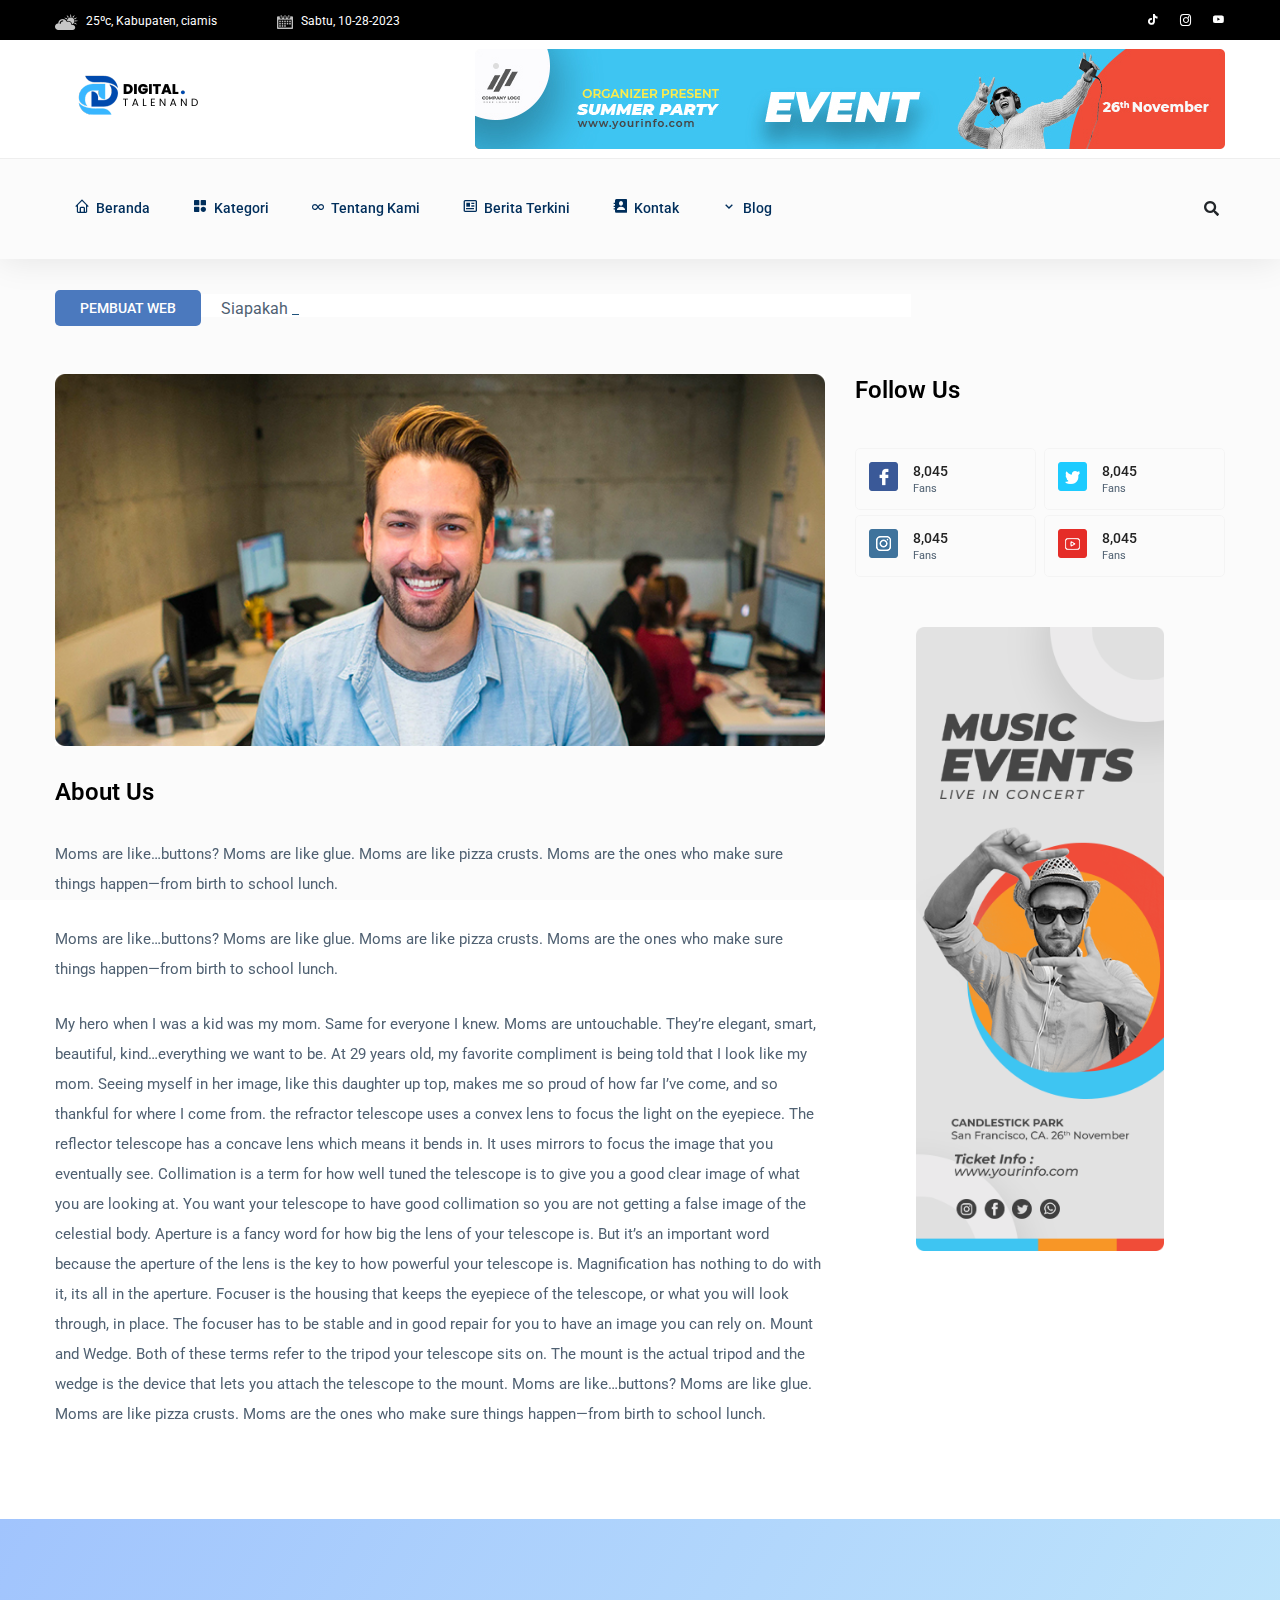
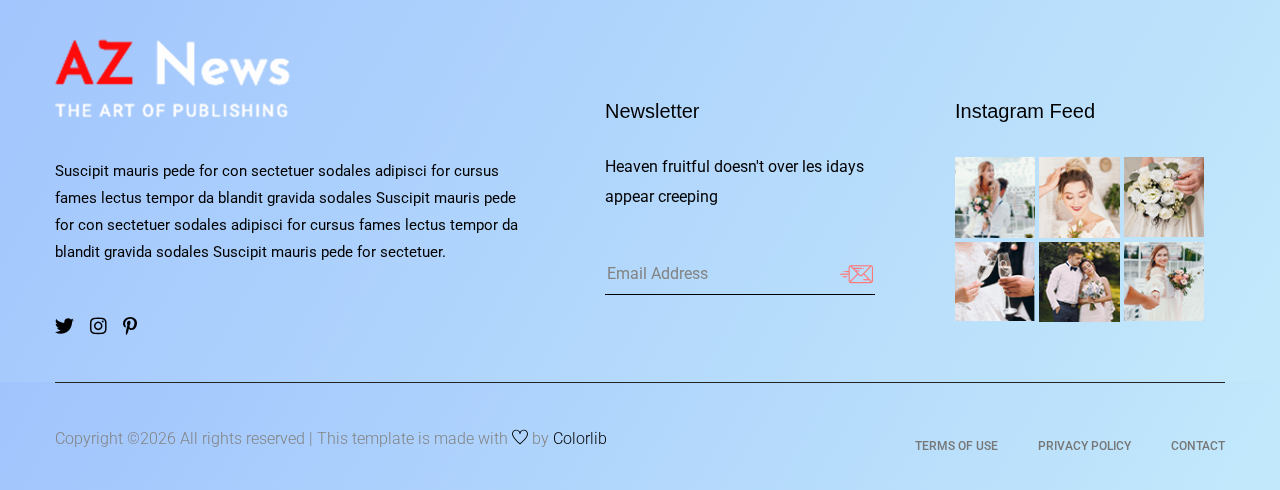
==== commit d51fbfd8: "asas" ====
--- a/about.html
+++ b/about.html
@@ -7,7 +7,7 @@
         <meta name="description" content="">
         <meta name="viewport" content="width=device-width, initial-scale=1">
         <link rel="manifest" href="site.webmanifest">
-		<link rel="shortcut icon" type="image/x-icon" href="assets/img/favicon.ico">
+		<link rel="shortcut icon" type="image/x-icon" href="assets/img/logo/brand-favicon.png">
 		<!-- CSS here -->
             <link rel="stylesheet" href="assets/css/bootstrap.min.css">
             <link rel="stylesheet" href="assets/css/owl.carousel.min.css">
@@ -22,10 +22,12 @@
             <link rel="stylesheet" href="assets/css/nice-select.css">
             <link rel="stylesheet" href="assets/css/style.css">
             <link rel="stylesheet" href="assets/css/responsive.css">
-   </head>
-
-   <body>
-       
+
+        <!-- Box Icons -->
+        <link href='https://unpkg.com/boxicons@2.1.4/css/boxicons.min.css' rel='stylesheet'>
+
+    </head>
+<body>       
     <div id="preloader-active">
         <div class="preloader d-flex align-items-center justify-content-center">
             <div class="preloader-inner position-relative">
@@ -140,13 +142,13 @@
                     <div class="row">
                         <div class="col-lg-12">
                             <div class="trending-tittle">
-                                <strong>Trending now</strong>
+                                <strong>Pembuat Web</strong>
                                 <!-- <p>Rem ipsum dolor sit amet, consectetur adipisicing elit.</p> -->
                                 <div class="trending-animated">
                                     <ul id="js-news" class="js-hidden">
-                                        <li class="news-item">Bangladesh dolor sit amet, consectetur adipisicing elit.</li>
-                                        <li class="news-item">Spondon IT sit amet, consectetur.......</li>
-                                        <li class="news-item">Rem ipsum dolor sit amet, consectetur adipisicing elit.</li>
+                                        <li class="news-item">Siapakah mereka ?</li>
+                                        <li class="news-item">Apa alasan mereka dalam membuat web ini ?</li>
+                                        <li class="news-item">Mengapa mereka bisa melakukannya ?</li>
                                     </ul>
                                 </div>
                                 
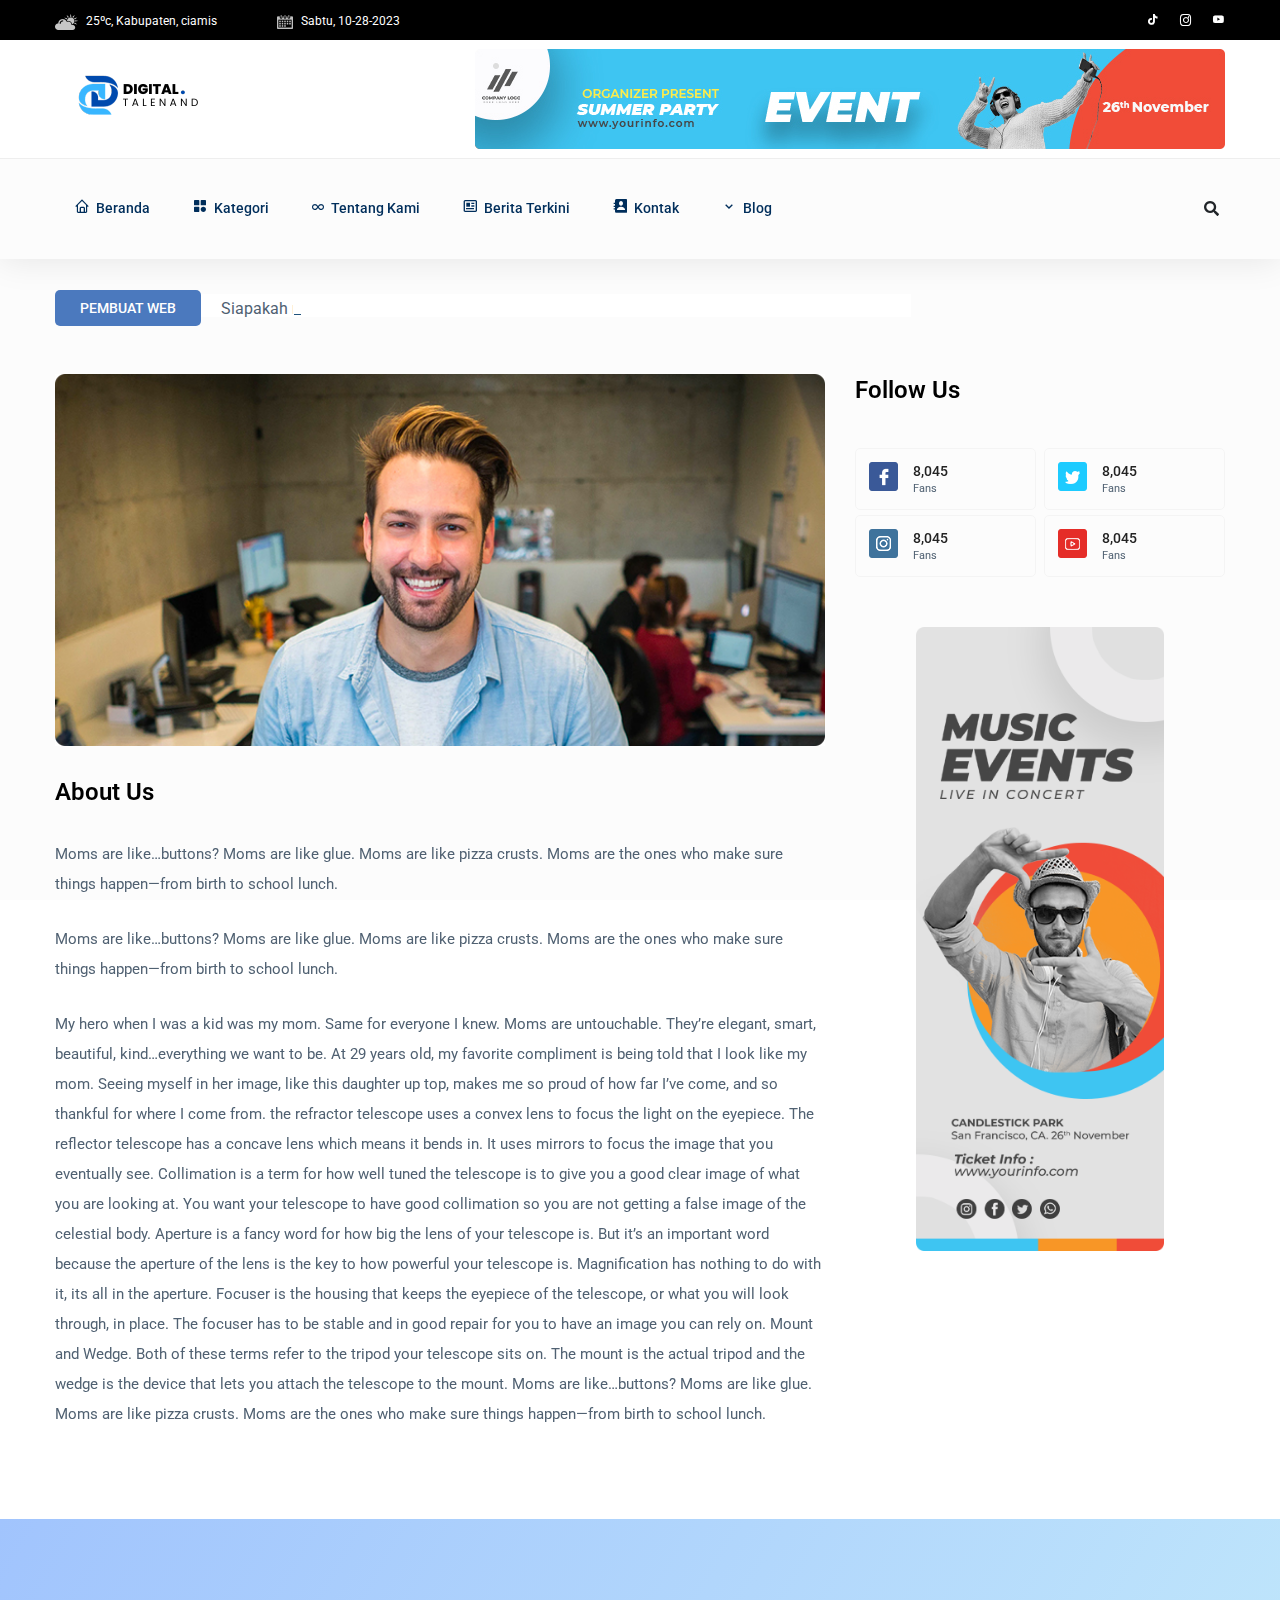
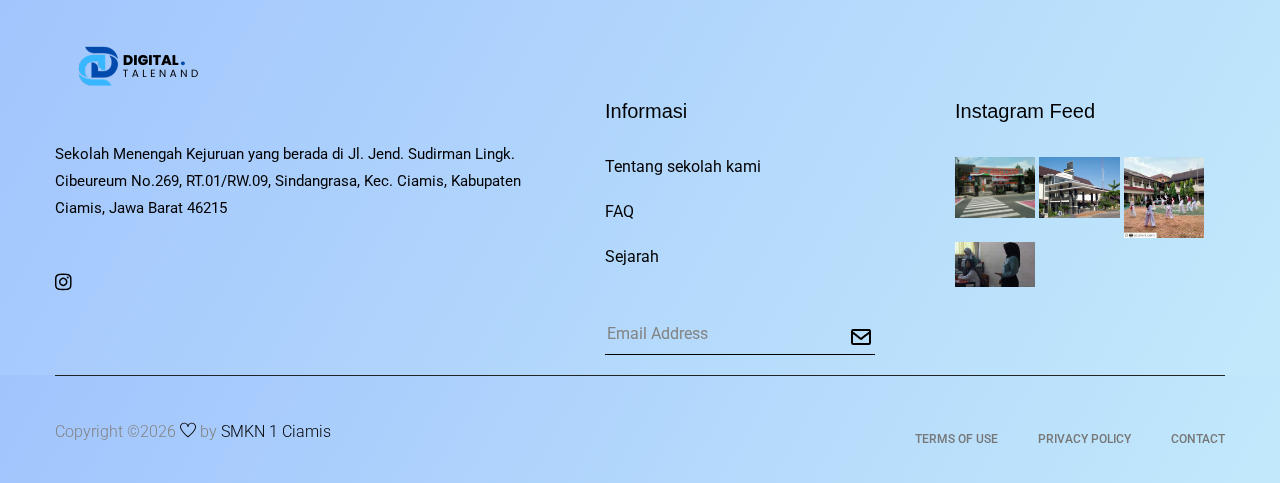
==== commit e82ade5e: "footer" ====
--- a/about.html
+++ b/about.html
@@ -236,103 +236,102 @@
         </div>
         <!-- About US End -->
     </main>
-   <footer>
-       <!-- Footer Start-->
-       <div class="footer-area footer-padding fix">
+    <footer>
+        <!-- Footer Start-->
+        <div class="footer-area footer-padding fix">
+             <div class="container">
+                 <div class="row d-flex justify-content-between">
+                     <div class="col-xl-5 col-lg-5 col-md-7 col-sm-12">
+                         <div class="single-footer-caption">
+                             <div class="single-footer-caption">
+                                 <!-- logo -->
+                                 <div class="footer-logo">
+                                     <a href="index.html"><img src="assets/img/logo/logodigitalenand.png" alt=""></a>
+                                 </div>
+                                 <div class="footer-tittle">
+                                     <div class="footer-pera">
+                                         <p>Sekolah Menengah Kejuruan yang berada di Jl. Jend. Sudirman Lingk. Cibeureum No.269, RT.01/RW.09, Sindangrasa, Kec. Ciamis, Kabupaten Ciamis, Jawa Barat 46215</p>
+                                     </div>
+                                 </div>
+                                 <!-- social -->
+                                 <div class="footer-social">
+                                     <a href="https://www.instagram.com/smknegeri1ciamis/"><i class="fab fa-instagram"></i></a>
+                                 </div>
+                             </div>
+                         </div>
+                     </div>
+                     <div class="col-xl-3 col-lg-3 col-md-4  col-sm-6">
+                         <div class="single-footer-caption mt-60">
+                             <div class="footer-tittle">
+                                 <h4>Informasi</h4>
+                                 <p>Tentang sekolah kami</p>
+                                 <p>FAQ</p>
+                                 <p>Sejarah</p>
+                                 <!-- Form -->
+                                 <div class="footer-form" >
+                                     <div id="mc_embed_signup">
+                                         <form target="_blank" action="https://spondonit.us12.list-manage.com/subscribe/post?u=1462626880ade1ac87bd9c93a&amp;id=92a4423d01"
+                                         method="get" class="subscribe_form relative mail_part">
+                                             <input type="email" name="email" id="newsletter-form-email" placeholder="Email Address"
+                                             class="placeholder hide-on-focus" onfocus="this.placeholder = ''"
+                                             onblur="this.placeholder = ' Email Address '">
+                                             <div class="form-icon">
+                                             <button type="submit" name="submit" id="newsletter-submit"
+                                             class="email_icon newsletter-submit button-contactForm"><img src="assets/img/logo/mail.png" alt=""></button>
+                                             </div>
+                                             <div class="mt-10 info"></div>
+                                         </form>
+                                     </div>
+                                 </div>
+                             </div>
+                         </div>
+                     </div>
+                     <div class="col-xl-3 col-lg-3 col-md-5 col-sm-6">
+                         <div class="single-footer-caption mb-50 mt-60">
+                             <div class="footer-tittle">
+                                 <h4>Instagram Feed</h4>
+                             </div>
+                             <div class="instagram-gellay">
+                                 <ul class="insta-feed">
+                                     <li><a href="#"><img src="assets/img/gallery/smk.jpg" alt=""></a></li>
+                                     <li><a href="#"><img src="assets/img/gallery/smkn.jpg" alt=""></a></li>
+                                     <li><a href="#"><img src="assets/img/gallery/silat.jpeg" alt=""></a></li>
+                                     <li><a href="#"><img src="assets/img/gallery/y.jpeg" alt=""></a></li>
+                 
+                                 </ul>
+                             </div>
+                         </div>
+                     </div>
+                 </div>
+             </div>
+         </div>
+        <!-- footer-bottom aera -->
+        <div class="footer-bottom-area">
             <div class="container">
-                <div class="row d-flex justify-content-between">
-                    <div class="col-xl-5 col-lg-5 col-md-7 col-sm-12">
-                        <div class="single-footer-caption">
-                            <div class="single-footer-caption">
-                                <!-- logo -->
-                                <div class="footer-logo">
-                                    <a href="index.html"><img src="assets/img/logo/logo2_footer.png" alt=""></a>
-                                </div>
-                                <div class="footer-tittle">
-                                    <div class="footer-pera">
-                                        <p>Suscipit mauris pede for con sectetuer sodales adipisci for cursus fames lectus tempor da blandit gravida sodales  Suscipit mauris pede for con sectetuer sodales adipisci for cursus fames lectus tempor da blandit gravida sodales  Suscipit mauris pede for sectetuer.</p>
-                                    </div>
-                                </div>
-                                <!-- social -->
-                                <div class="footer-social">
-                                    <a href="#"><i class="fab fa-twitter"></i></a>
-                                    <a href="#"><i class="fab fa-instagram"></i></a>
-                                    <a href="#"><i class="fab fa-pinterest-p"></i></a>
-                                </div>
-                            </div>
-                        </div>
-                    </div>
-                    <div class="col-xl-3 col-lg-3 col-md-4  col-sm-6">
-                        <div class="single-footer-caption mt-60">
-                            <div class="footer-tittle">
-                                <h4>Newsletter</h4>
-                                <p>Heaven fruitful doesn't over les idays appear creeping</p>
-                                <!-- Form -->
-                                <div class="footer-form" >
-                                    <div id="mc_embed_signup">
-                                        <form target="_blank" action="https://spondonit.us12.list-manage.com/subscribe/post?u=1462626880ade1ac87bd9c93a&amp;id=92a4423d01"
-                                        method="get" class="subscribe_form relative mail_part">
-                                            <input type="email" name="email" id="newsletter-form-email" placeholder="Email Address"
-                                            class="placeholder hide-on-focus" onfocus="this.placeholder = ''"
-                                            onblur="this.placeholder = ' Email Address '">
-                                            <div class="form-icon">
-                                            <button type="submit" name="submit" id="newsletter-submit"
-                                            class="email_icon newsletter-submit button-contactForm"><img src="assets/img/logo/form-iocn.png" alt=""></button>
-                                            </div>
-                                            <div class="mt-10 info"></div>
-                                        </form>
-                                    </div>
-                                </div>
-                            </div>
-                        </div>
-                    </div>
-                    <div class="col-xl-3 col-lg-3 col-md-5 col-sm-6">
-                        <div class="single-footer-caption mb-50 mt-60">
-                            <div class="footer-tittle">
-                                <h4>Instagram Feed</h4>
-                            </div>
-                            <div class="instagram-gellay">
-                                <ul class="insta-feed">
-                                    <li><a href="#"><img src="assets/img/post/instra1.jpg" alt=""></a></li>
-                                    <li><a href="#"><img src="assets/img/post/instra2.jpg" alt=""></a></li>
-                                    <li><a href="#"><img src="assets/img/post/instra3.jpg" alt=""></a></li>
-                                    <li><a href="#"><img src="assets/img/post/instra4.jpg" alt=""></a></li>
-                                    <li><a href="#"><img src="assets/img/post/instra5.jpg" alt=""></a></li>
-                                    <li><a href="#"><img src="assets/img/post/instra6.jpg" alt=""></a></li>
-                                </ul>
-                            </div>
-                        </div>
-                    </div>
+                <div class="footer-border">
+                     <div class="row d-flex align-items-center justify-content-between">
+                         <div class="col-lg-6">
+                             <div class="footer-copy-right">
+                                 <p><!-- Link back to Colorlib can't be removed. Template is licensed under CC BY 3.0. -->
+   Copyright &copy;<script>document.write(new Date().getFullYear());</script>  <i class="ti-heart" aria-hidden="true"></i> by <a href="#" target="_blank">SMKN 1 Ciamis</a>
+   <!-- Link back to Colorlib can't be removed. Template is licensed under CC BY 3.0. --></p>
+                             </div>
+                         </div>
+                         <div class="col-lg-6">
+                             <div class="footer-menu f-right">
+                                 <ul>                             
+                                     <li><a href="#">Terms of use</a></li>
+                                     <li><a href="#">Privacy Policy</a></li>
+                                     <li><a href="#">Contact</a></li>
+                                 </ul>
+                             </div>
+                         </div>
+                     </div>
                 </div>
             </div>
         </div>
-       <!-- footer-bottom aera -->
-       <div class="footer-bottom-area">
-           <div class="container">
-               <div class="footer-border">
-                    <div class="row d-flex align-items-center justify-content-between">
-                        <div class="col-lg-6">
-                            <div class="footer-copy-right">
-                                <p><!-- Link back to Colorlib can't be removed. Template is licensed under CC BY 3.0. -->
-  Copyright &copy;<script>document.write(new Date().getFullYear());</script> All rights reserved | This template is made with <i class="ti-heart" aria-hidden="true"></i> by <a href="https://colorlib.com" target="_blank">Colorlib</a>
-  <!-- Link back to Colorlib can't be removed. Template is licensed under CC BY 3.0. --></p>
-                            </div>
-                        </div>
-                        <div class="col-lg-6">
-                            <div class="footer-menu f-right">
-                                <ul>                             
-                                    <li><a href="#">Terms of use</a></li>
-                                    <li><a href="#">Privacy Policy</a></li>
-                                    <li><a href="#">Contact</a></li>
-                                </ul>
-                            </div>
-                        </div>
-                    </div>
-               </div>
-           </div>
-       </div>
-       <!-- Footer End-->
-   </footer>
+        <!-- Footer End-->
+    </footer>
    
 	<!-- JS here -->
 	
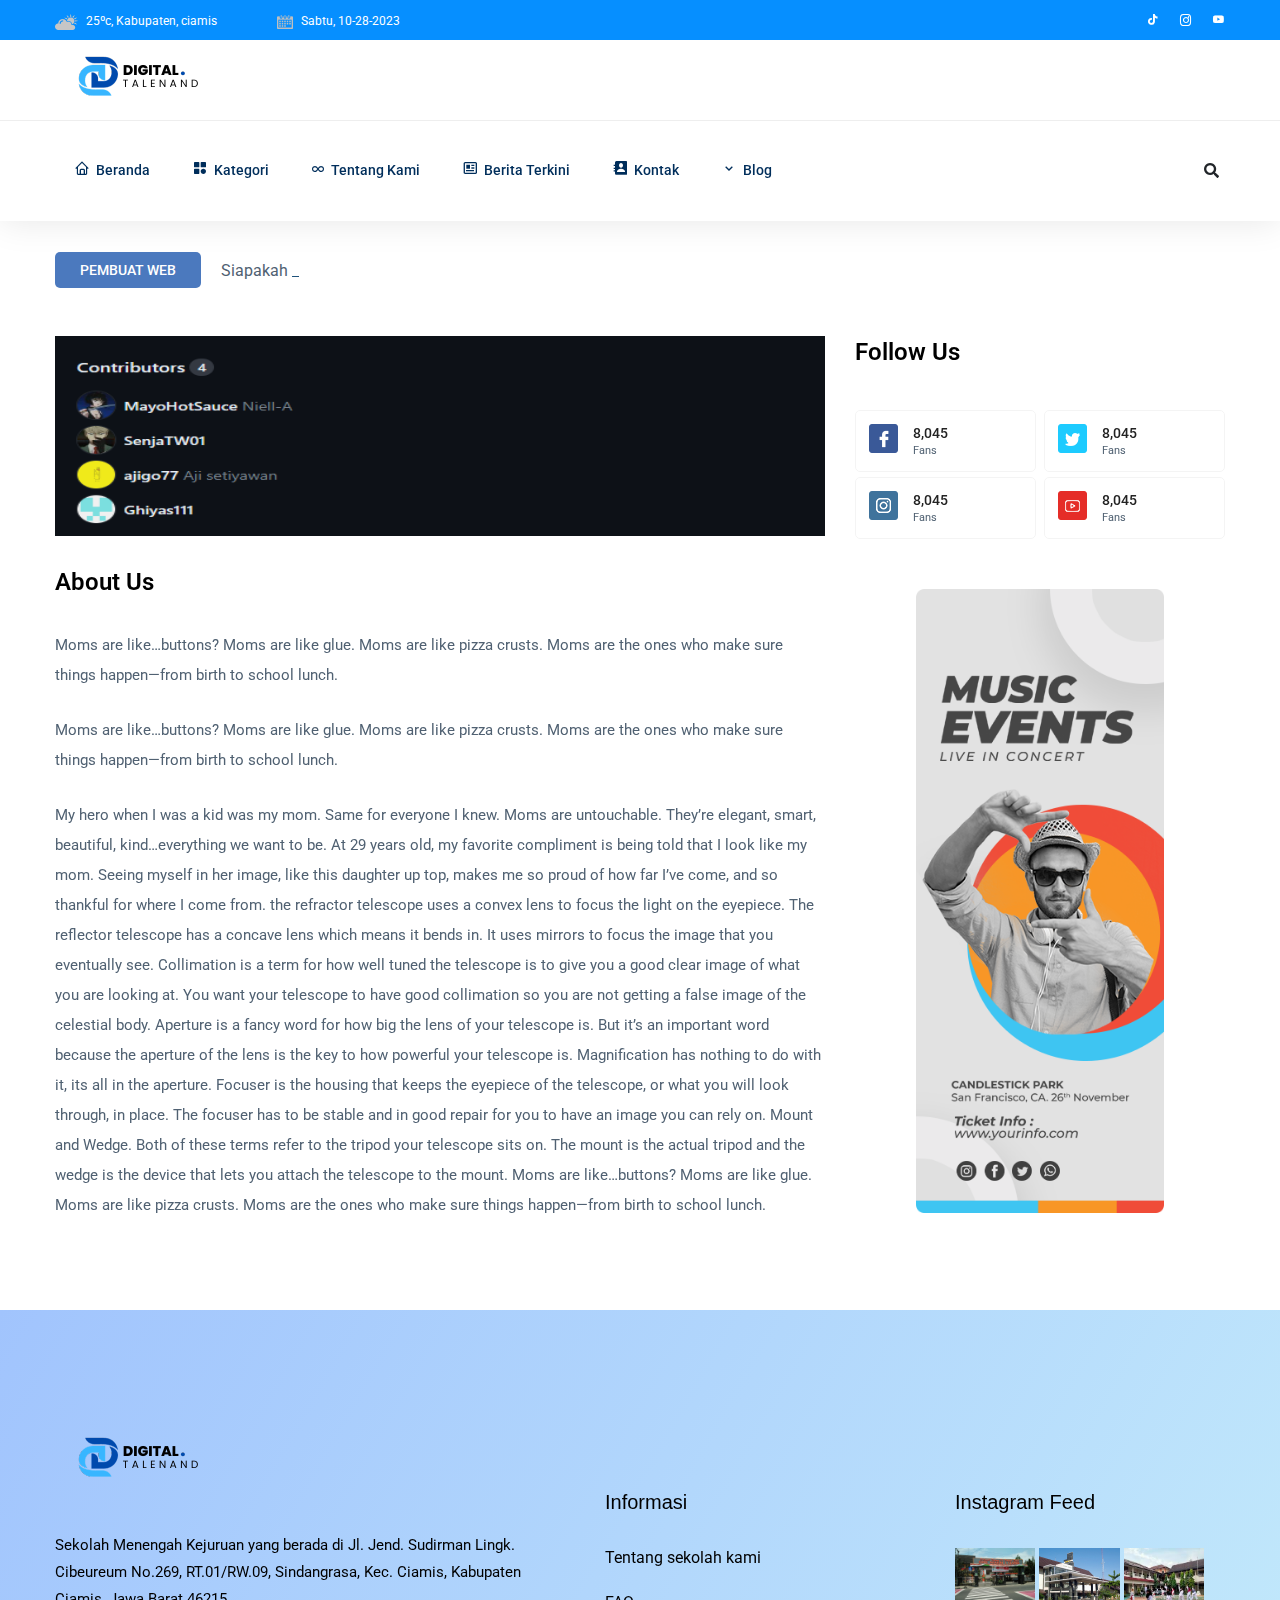
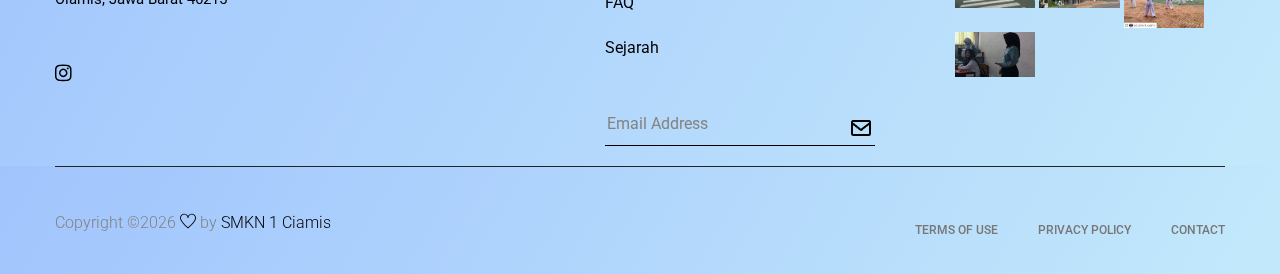
==== commit 325e2046: "About Changed" ====
--- a/about.html
+++ b/about.html
@@ -33,8 +33,7 @@
             <div class="preloader-inner position-relative">
                 <div class="preloader-circle"></div>
                 <div class="preloader-img pere-text">
-                    <!-- <img src="assets/img/logo/logodigitalenand.png" alt="Logo Digital Talenand"> -->
-                    <i class='bx bx-loader-circle bx-spin bx-lg' style="color: #086FFF;"></i>
+                     <img src="assets/img/logo/logodigitalenand.png" alt="Logo Digital Talenand"> 
                 </div>
             </div>
         </div>
@@ -45,7 +44,7 @@
         <!-- Header Start -->
        <div class="header-area">
             <div class="main-header ">
-                <div class="header-top black-bg d-none d-md-block">
+                <div class="header-top signature-bg d-none d-md-block">
                    <div class="container">
                        <div class="col-xl-12">
                             <div class="row d-flex justify-content-between align-items-center">
@@ -77,7 +76,7 @@
                             </div>
                             <div class="col-xl-9 col-lg-9 col-md-9">
                                 <div class="header-banner f-right ">
-                                    <img src="assets/img/hero/header_card.jpg" alt="">
+                                    <img src="#" alt="">
                                 </div>
                             </div>
                         </div>
@@ -160,7 +159,7 @@
                             <!-- Trending Tittle -->
                                     <div class="about-right mb-90">
                                         <div class="about-img">
-                                            <img src="assets/img/post/about_heor.jpg" alt="">
+                                            <img src="/assets/img/gallery/squad.png" alt="" height="200" width="1080">
                                         </div>
                                         <div class="section-tittle mb-30 pt-30">
                                             <h3>About Us</h3>
--- a/assets/css/style.css
+++ b/assets/css/style.css
@@ -1976,7 +1976,10 @@
   background: #fff;
 }
 .black-bg {
-  background: #000;
+  background: #000000;
+}
+.signature-bg{
+  background: #068FFF;
 }
 .theme-bg {
   background: #fc3f00;
@@ -2031,12 +2034,12 @@
   display: inline-block;
 }
 .header-area .header-top .header-info-right .header-social li a {
-  color: #fff;
+  color: #ffffff;
   font-size: 13px;
   padding-left: 17px;
 }
 .header-area .header-top .header-info-right .header-social li a:hover {
-  color: #fc3f00;
+  color: #000000;
 }
 .header-area .header-mid {
   padding: 9px 0px;
@@ -2946,7 +2949,7 @@
 }
 .youtube-area .testmonial-nav button.slick-next {
   left: -340px;
-  background: red;
+  background: #068FFF;
   color: #fff;
 }
 @media only screen and (min-width: 992px) and (max-width: 1199px) {
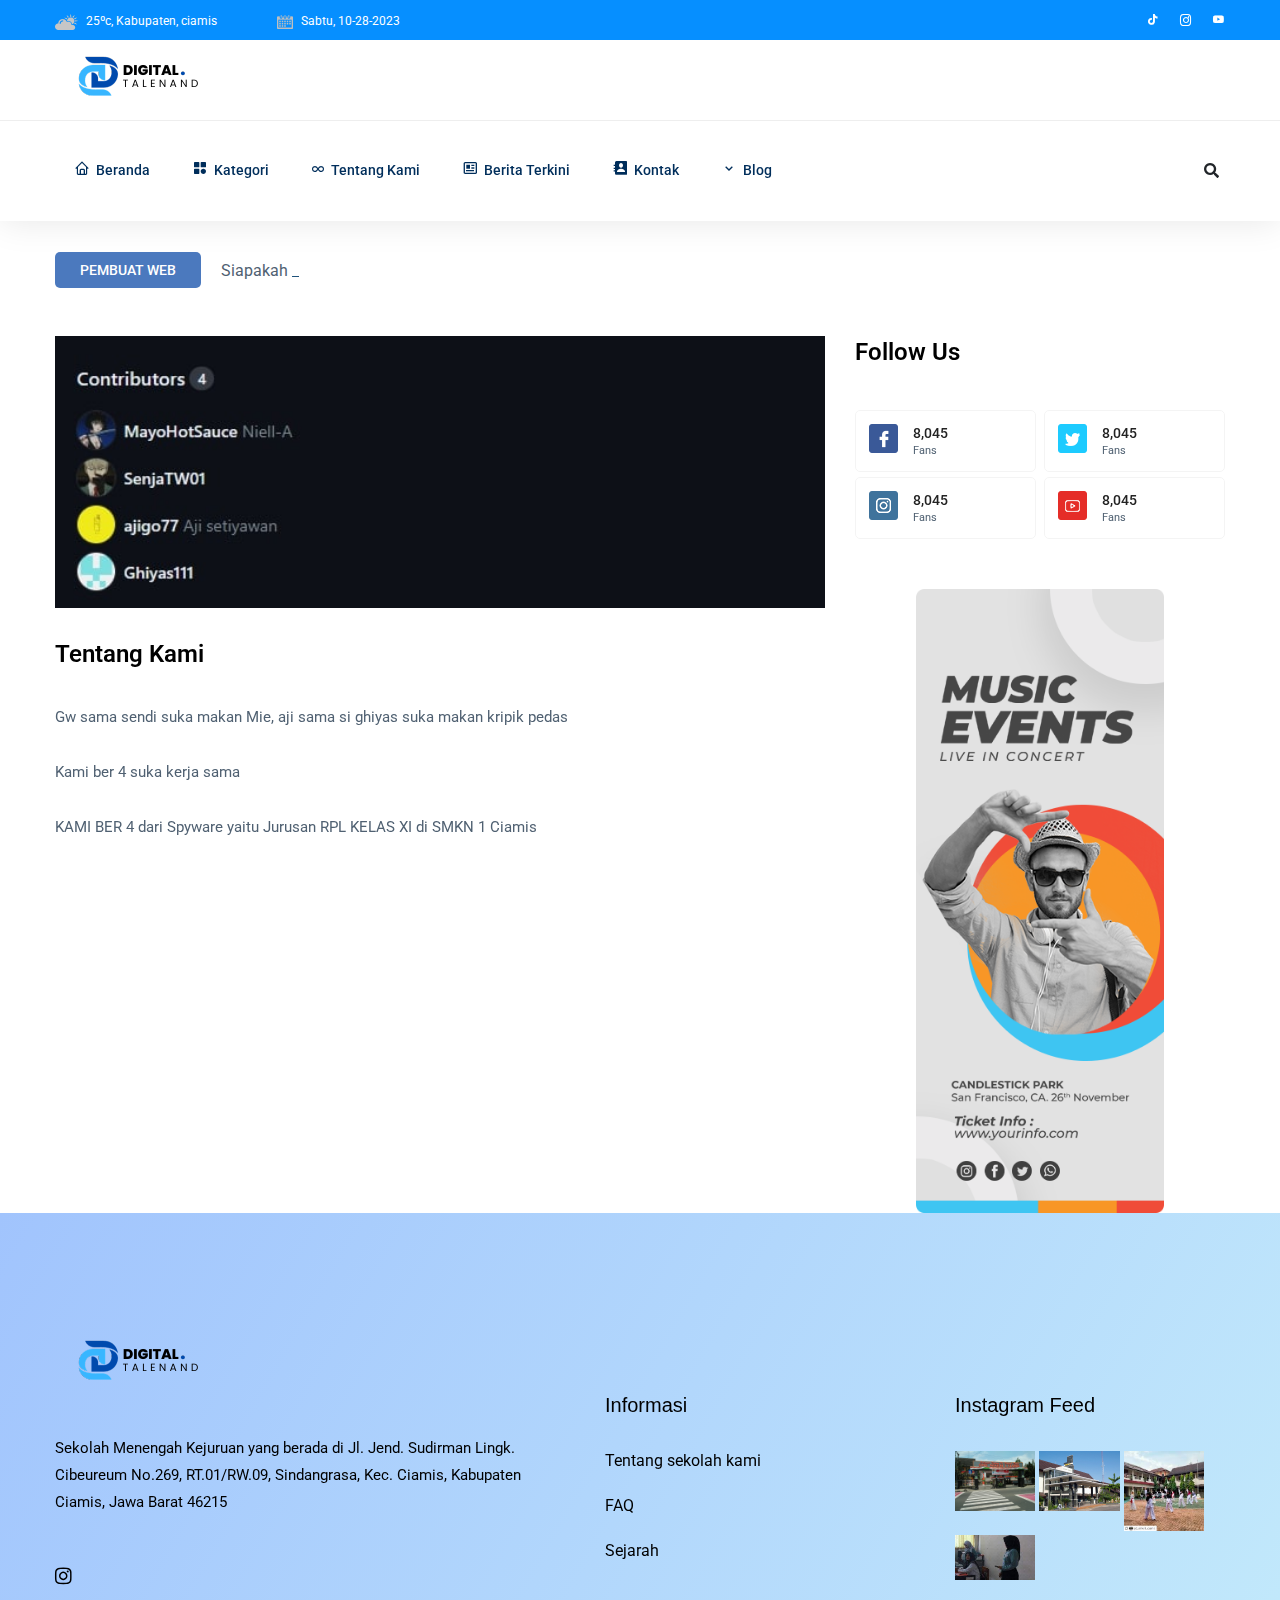
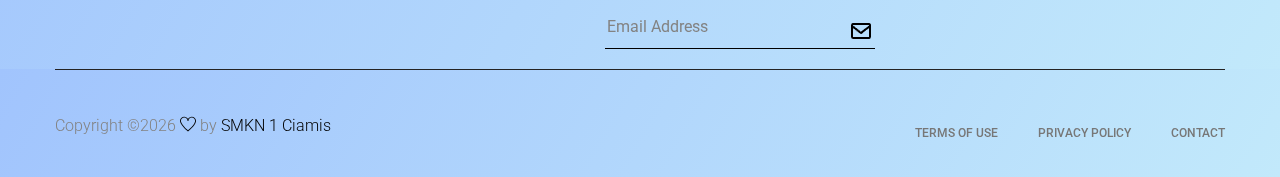
==== commit 8fd77363: "Ya" ====
--- a/about.html
+++ b/about.html
@@ -159,23 +159,16 @@
                             <!-- Trending Tittle -->
                                     <div class="about-right mb-90">
                                         <div class="about-img">
-                                            <img src="/assets/img/gallery/squad.png" alt="" height="200" width="1080">
+                                            <img src="assets/img/gallery/squad.jpg" alt="">
                                         </div>
                                         <div class="section-tittle mb-30 pt-30">
-                                            <h3>About Us</h3>
+                                            <h3>Tentang Kami</h3>
                                         </div>
                                         <div class="about-prea">
-                                            <p class="about-pera1 mb-25">Moms are like…buttons? Moms are like glue. Moms are like pizza crusts. Moms are the ones who make sure things happen—from birth to school lunch.</p>
-                                            <p class="about-pera1 mb-25">Moms are like…buttons? Moms are like glue. Moms are like pizza crusts. Moms are the ones who make sure things happen—from birth to school lunch.</p>
+                                            <p class="about-pera1 mb-25">Gw sama sendi suka makan Mie, aji sama si ghiyas suka makan kripik pedas</p>
+                                            <p class="about-pera1 mb-25">Kami ber 4 suka kerja sama </p>
                                             <p class="about-pera1 mb-25">
-                                                My hero when I was a kid was my mom. Same for everyone I knew. Moms are untouchable. They’re elegant, smart, beautiful, kind…everything we want to be. At 29 years old, my favorite compliment is being told that I look like my mom. Seeing myself in her image, like this daughter up top, makes me so proud of how far I’ve come, and so thankful for where I come from.
-                                                the refractor telescope uses a convex lens to focus the light on the eyepiece.
-                                                The reflector telescope has a concave lens which means it bends in. It uses mirrors to focus the image that you eventually see.
-                                                Collimation is a term for how well tuned the telescope is to give you a good clear image of what you are looking at. You want your telescope to have good collimation so you are not getting a false image of the celestial body.
-                                                Aperture is a fancy word for how big the lens of your telescope is. But it’s an important word because the aperture of the lens is the key to how powerful your telescope is. Magnification has nothing to do with it, its all in the aperture.
-                                                Focuser is the housing that keeps the eyepiece of the telescope, or what you will look through, in place. The focuser has to be stable and in good repair for you to have an image you can rely on.
-                                                Mount and Wedge. Both of these terms refer to the tripod your telescope sits on. The mount is the actual tripod and the wedge is the device that lets you attach the telescope to the mount.
-                                                Moms are like…buttons? Moms are like glue. Moms are like pizza crusts. Moms are the ones who make sure things happen—from birth to school lunch.</p>
+                                                KAMI BER 4 dari Spyware yaitu Jurusan RPL KELAS XI di SMKN 1 Ciamis</p>
                                         </div>
                                     </div>
                         </div>
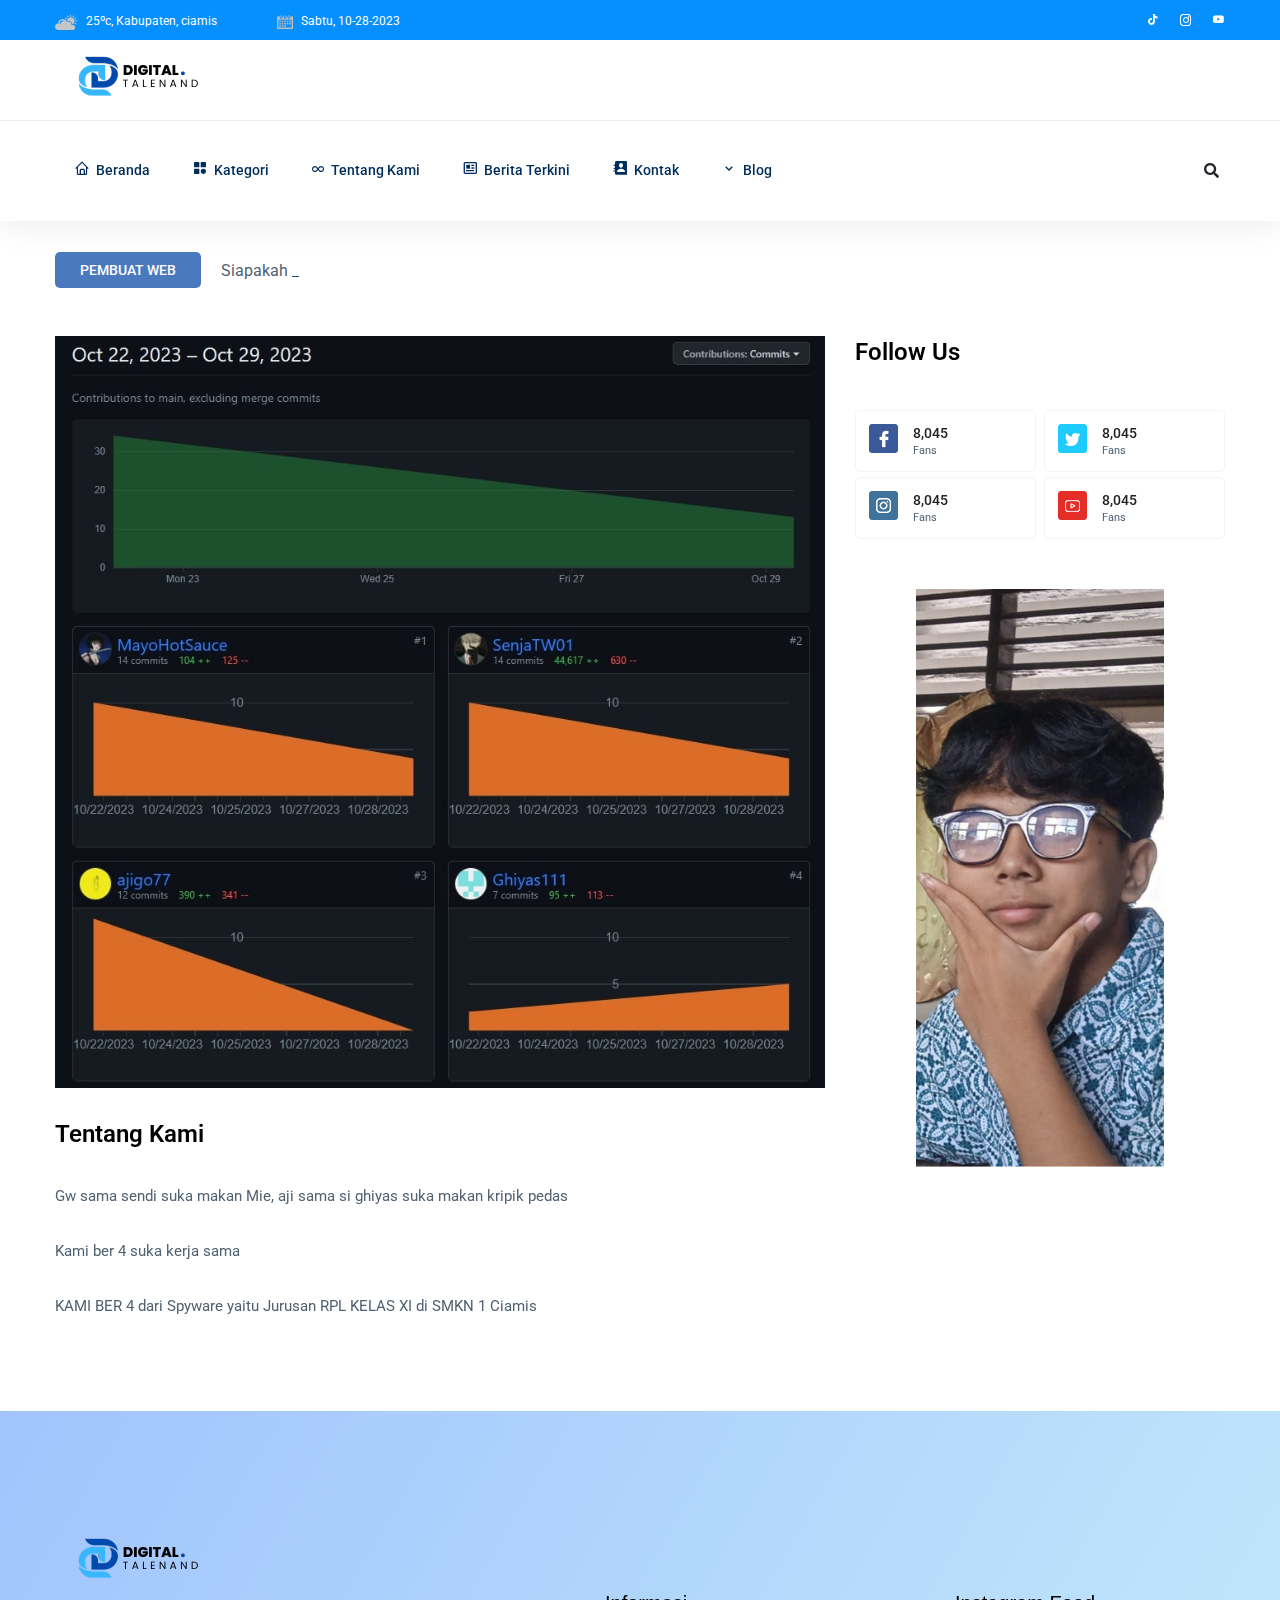
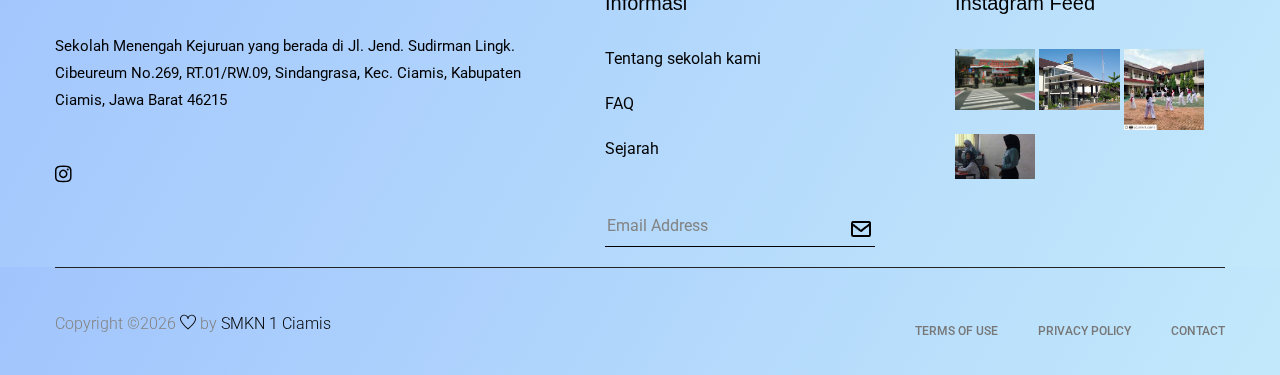
==== commit 31c74ffa: "banner" ====
--- a/about.html
+++ b/about.html
@@ -3,7 +3,7 @@
     <head>
         <meta charset="utf-8">
         <meta http-equiv="x-ua-compatible" content="ie=edge">
-         <title>News HTML-5 Template </title>
+         <title>Digitaland </title>
         <meta name="description" content="">
         <meta name="viewport" content="width=device-width, initial-scale=1">
         <link rel="manifest" href="site.webmanifest">
@@ -159,7 +159,7 @@
                             <!-- Trending Tittle -->
                                     <div class="about-right mb-90">
                                         <div class="about-img">
-                                            <img src="assets/img/gallery/squad.jpg" alt="">
+                                            <img src="assets/img/gallery/Statistic.jpg" alt="">
                                         </div>
                                         <div class="section-tittle mb-30 pt-30">
                                             <h3>Tentang Kami</h3>
@@ -220,7 +220,7 @@
                             </div>
                             <!-- New Poster -->
                             <div class="news-poster d-none d-lg-block">
-                                <img src="assets/img/news/news_card.jpg" alt="">
+                                <img src="assets/img/news/arif.png" alt="">
                             </div>
                         </div>
                    </div>
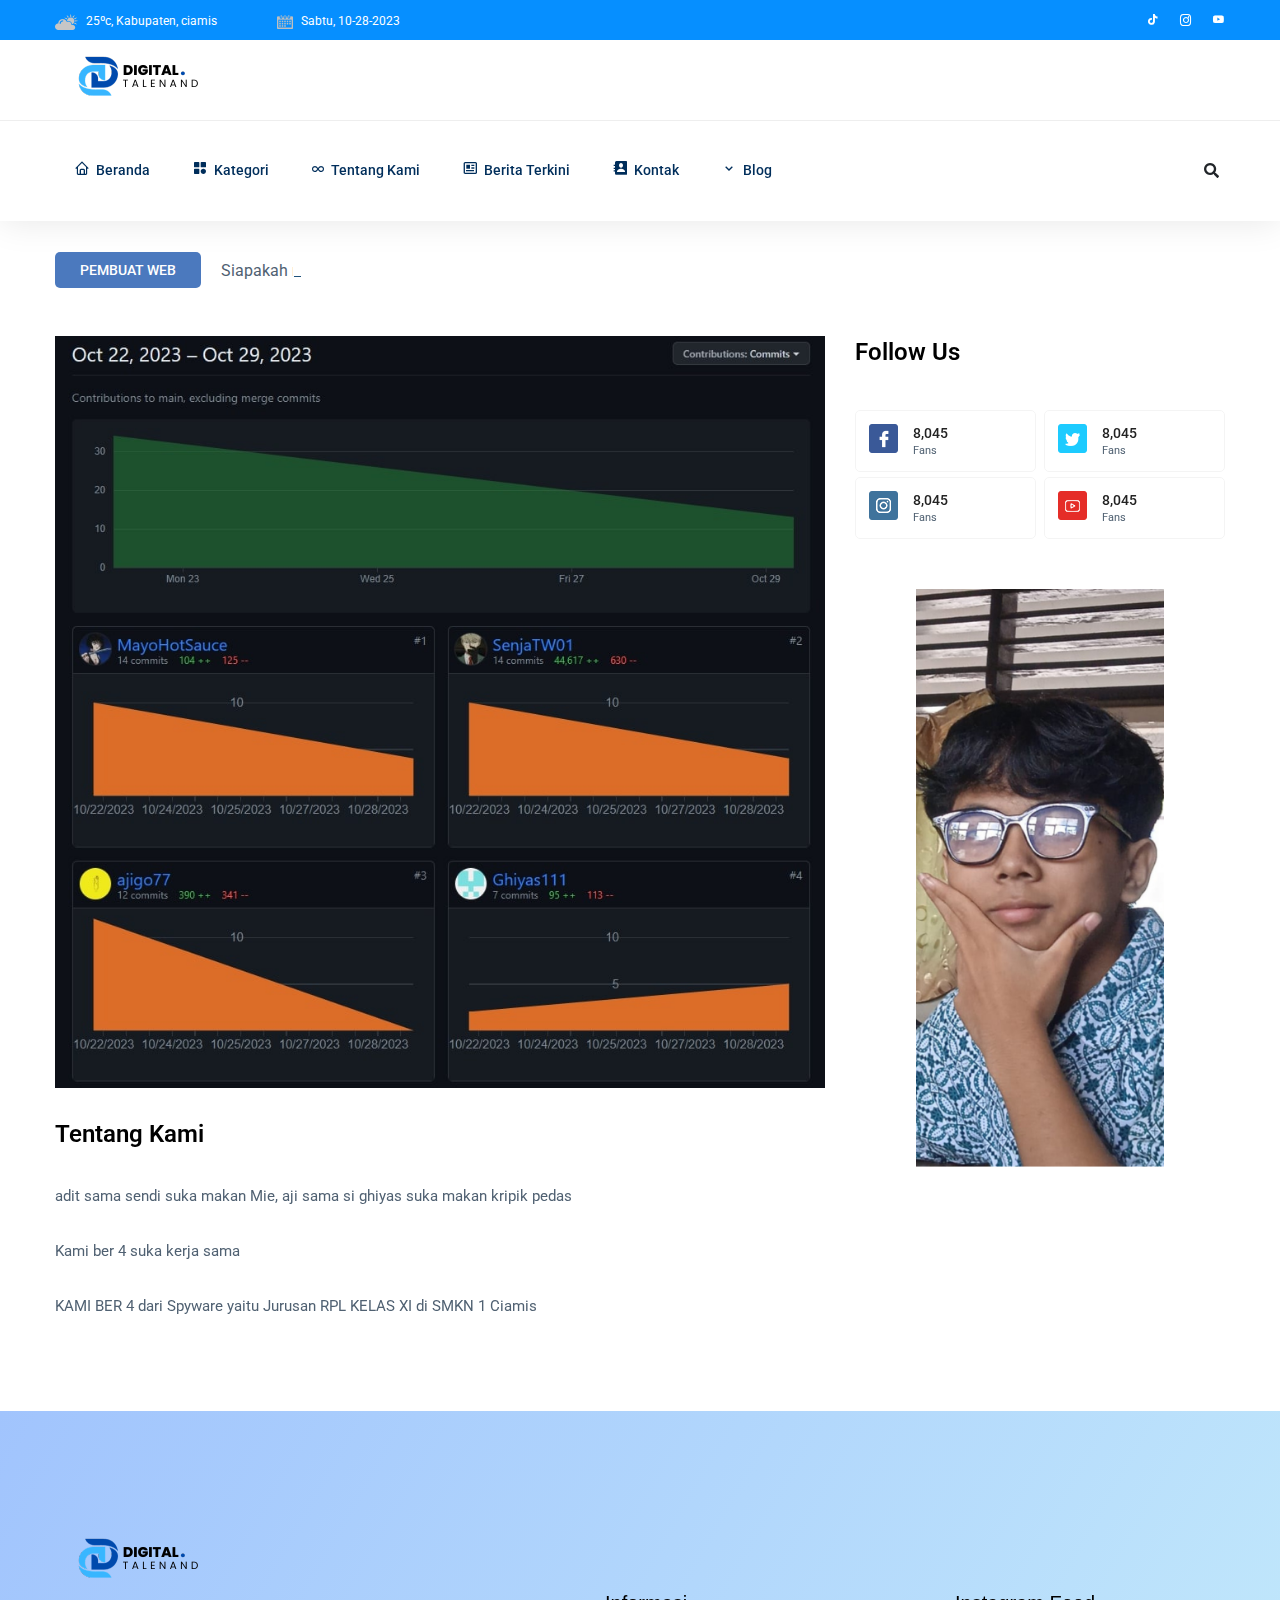
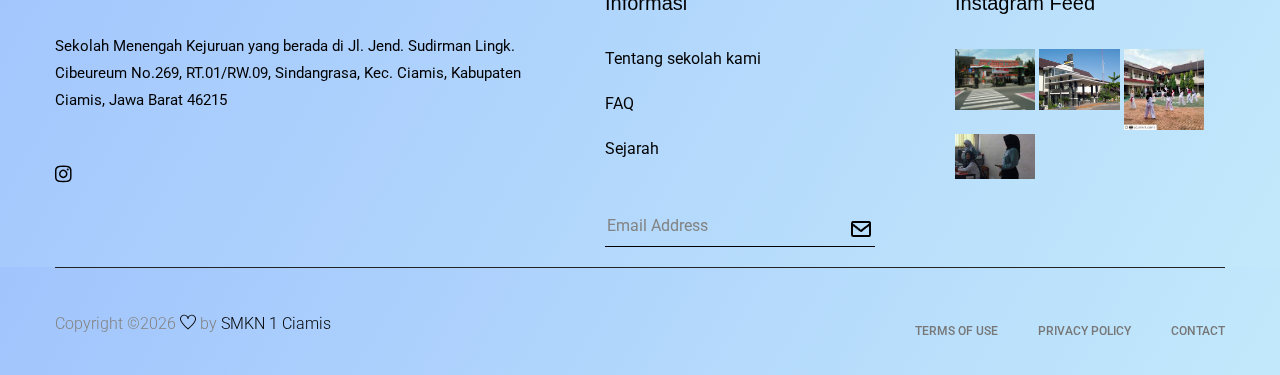
==== commit c68e07b7: "Changed Color and More" ====
--- a/about.html
+++ b/about.html
@@ -102,7 +102,7 @@
                                             <li><a href="#"><i class='bx bx-chevron-down bx-xs' style="margin-right: 6px; display: inline-block;"></i>Blog</a>
                                                 <ul class="submenu">
                                                     <li><a href="elements.html">Terkait Element</a></li>
-                                                    <li><a href="blog.html">Sport</a></li>
+                                                    <li><a href="blog.html">Berita Terkini</a></li>
                                                     <li><a href="single-blog.html">Teknologi</a></li>
                                                     <li><a href="details.html">Detail</a></li>
                                                 </ul>
@@ -165,7 +165,7 @@
                                             <h3>Tentang Kami</h3>
                                         </div>
                                         <div class="about-prea">
-                                            <p class="about-pera1 mb-25">Gw sama sendi suka makan Mie, aji sama si ghiyas suka makan kripik pedas</p>
+                                            <p class="about-pera1 mb-25">adit sama sendi suka makan Mie, aji sama si ghiyas suka makan kripik pedas</p>
                                             <p class="about-pera1 mb-25">Kami ber 4 suka kerja sama </p>
                                             <p class="about-pera1 mb-25">
                                                 KAMI BER 4 dari Spyware yaitu Jurusan RPL KELAS XI di SMKN 1 Ciamis</p>
--- a/assets/css/style.css
+++ b/assets/css/style.css
@@ -51,24 +51,24 @@
 }
 .boxed-btn {
   background: #fff;
-  color: #fc3f00 !important;
+  color: #068FFF !important;
   display: inline-block;
   padding: 18px 44px;
   font-family: "Roboto", sans-serif;
   font-size: 14px;
   font-weight: 400;
   border: 0;
-  border: 1px solid #fc3f00;
+  border: 1px solid #068FFF;
   letter-spacing: 3px;
   text-align: center;
-  color: #fc3f00;
+  color: #068FFF;
   text-transform: uppercase;
   cursor: pointer;
 }
 .boxed-btn:hover {
-  background: #fc3f00;
+  background: #068FFF;
   color: #fff !important;
-  border: 1px solid #fc3f00;
+  border: 1px solid #068FFF;
 }
 .boxed-btn:focus {
   outline: none;
@@ -484,7 +484,7 @@
   color: #888;
 }
 #scrollUp {
-  background: #fc3f00;
+  background: #068FFF;
   height: 50px;
   width: 50px;
   right: 31px;
@@ -3322,7 +3322,7 @@
 }
 .blog_area a:hover,
 .blog_area a :hover {
-  background: -webkit-linear-gradient(131deg, #fc3f00 0%, #fc3f00 99%);
+  background: -webkit-linear-gradient(131deg, #068FFF 0%, #068FFF 99%);
   -webkit-background-clip: text;
   -webkit-text-fill-color: transparent;
   text-decoration: none;
@@ -3678,7 +3678,7 @@
   height: 1px;
 }
 .categories_post:hover .categories_details {
-  background: rgba(222, 99, 32, 0.85);
+  background: #068FFF;
 }
 .blog_item {
   margin-bottom: 50px;
@@ -3696,10 +3696,10 @@
   margin-bottom: 30px;
 }
 .blog_details a {
-  color: #ff8b23;
+  color: #068FFF;
 }
 .blog_details a:hover {
-  color: #ff656a;
+  color: #068FFF;
 }
 .blog_details h2 {
   font-size: 18px;
@@ -3816,7 +3816,7 @@
   box-shadow: none;
 }
 .blog_right_sidebar .search_widget .input-group button {
-  background: #fc3f00;
+  background: #068FFF;
   border-left: 0;
   border: 1px solid #f0e9ff;
   padding: 4px 15px;
@@ -3914,7 +3914,7 @@
   font-size: 13px;
 }
 .blog_right_sidebar .tag_cloud_widget ul li a:hover {
-  background: #fc3f00;
+  background: #068FFF;
   color: #fff !important;
   -webkit-text-fill-color: #fff;
   text-decoration: none;
@@ -4089,7 +4089,7 @@
   display: inline-block;
 }
 .single-post-area .blog-author a:hover {
-  color: #ff656a;
+  color: #068FFF;
 }
 .single-post-area .blog-author p {
   margin-bottom: 0;
